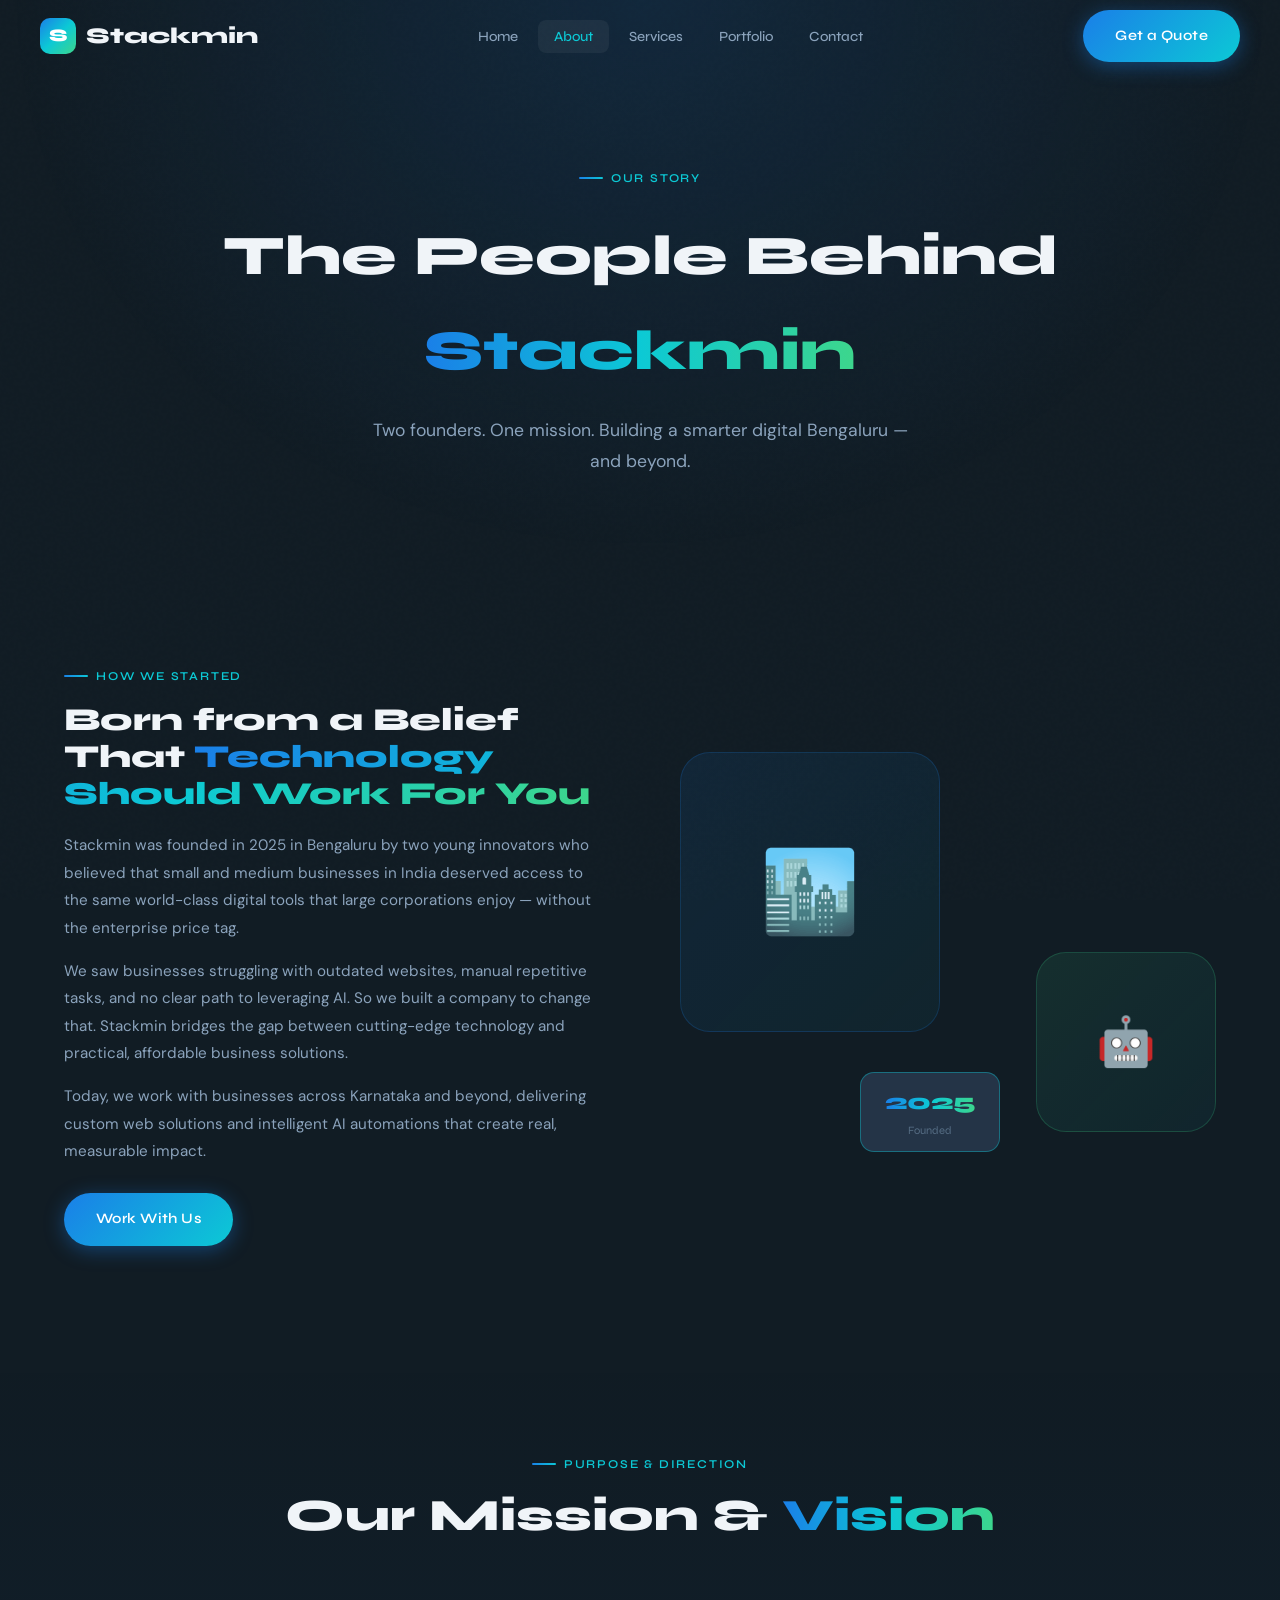
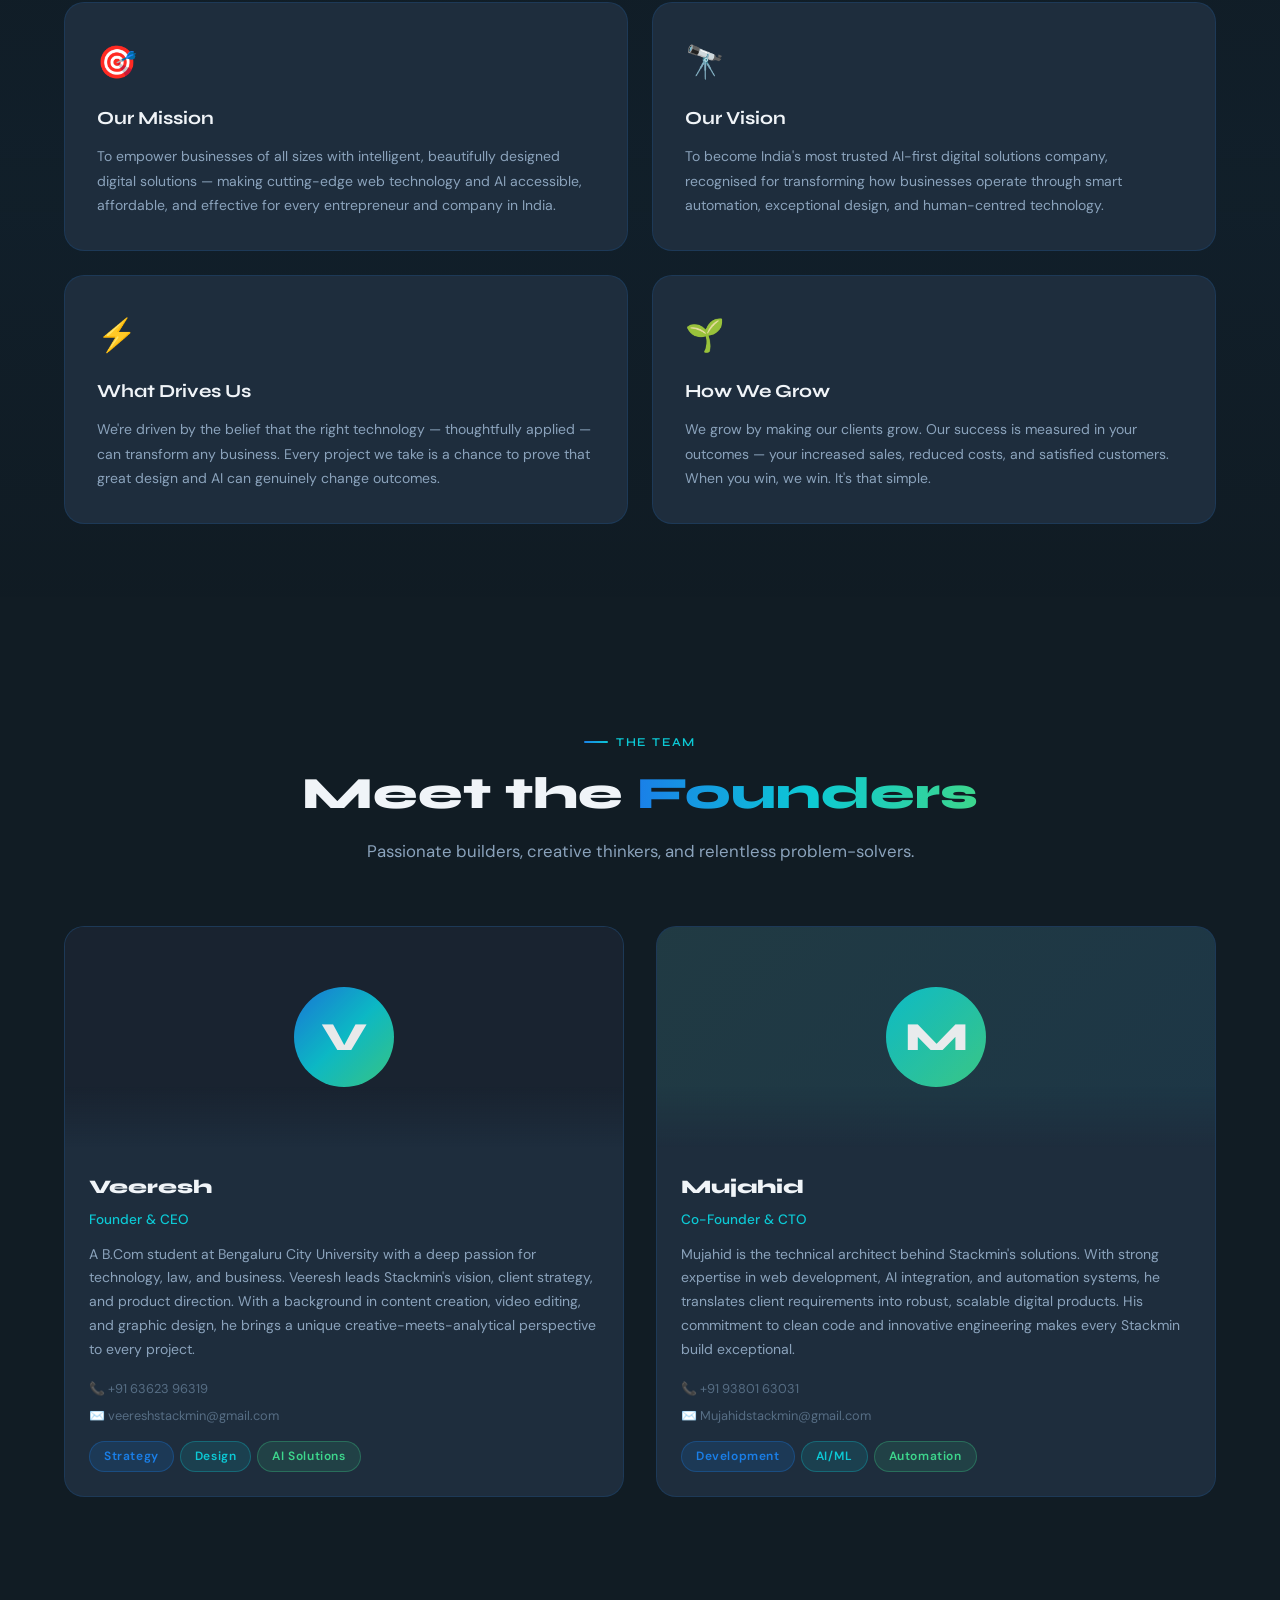
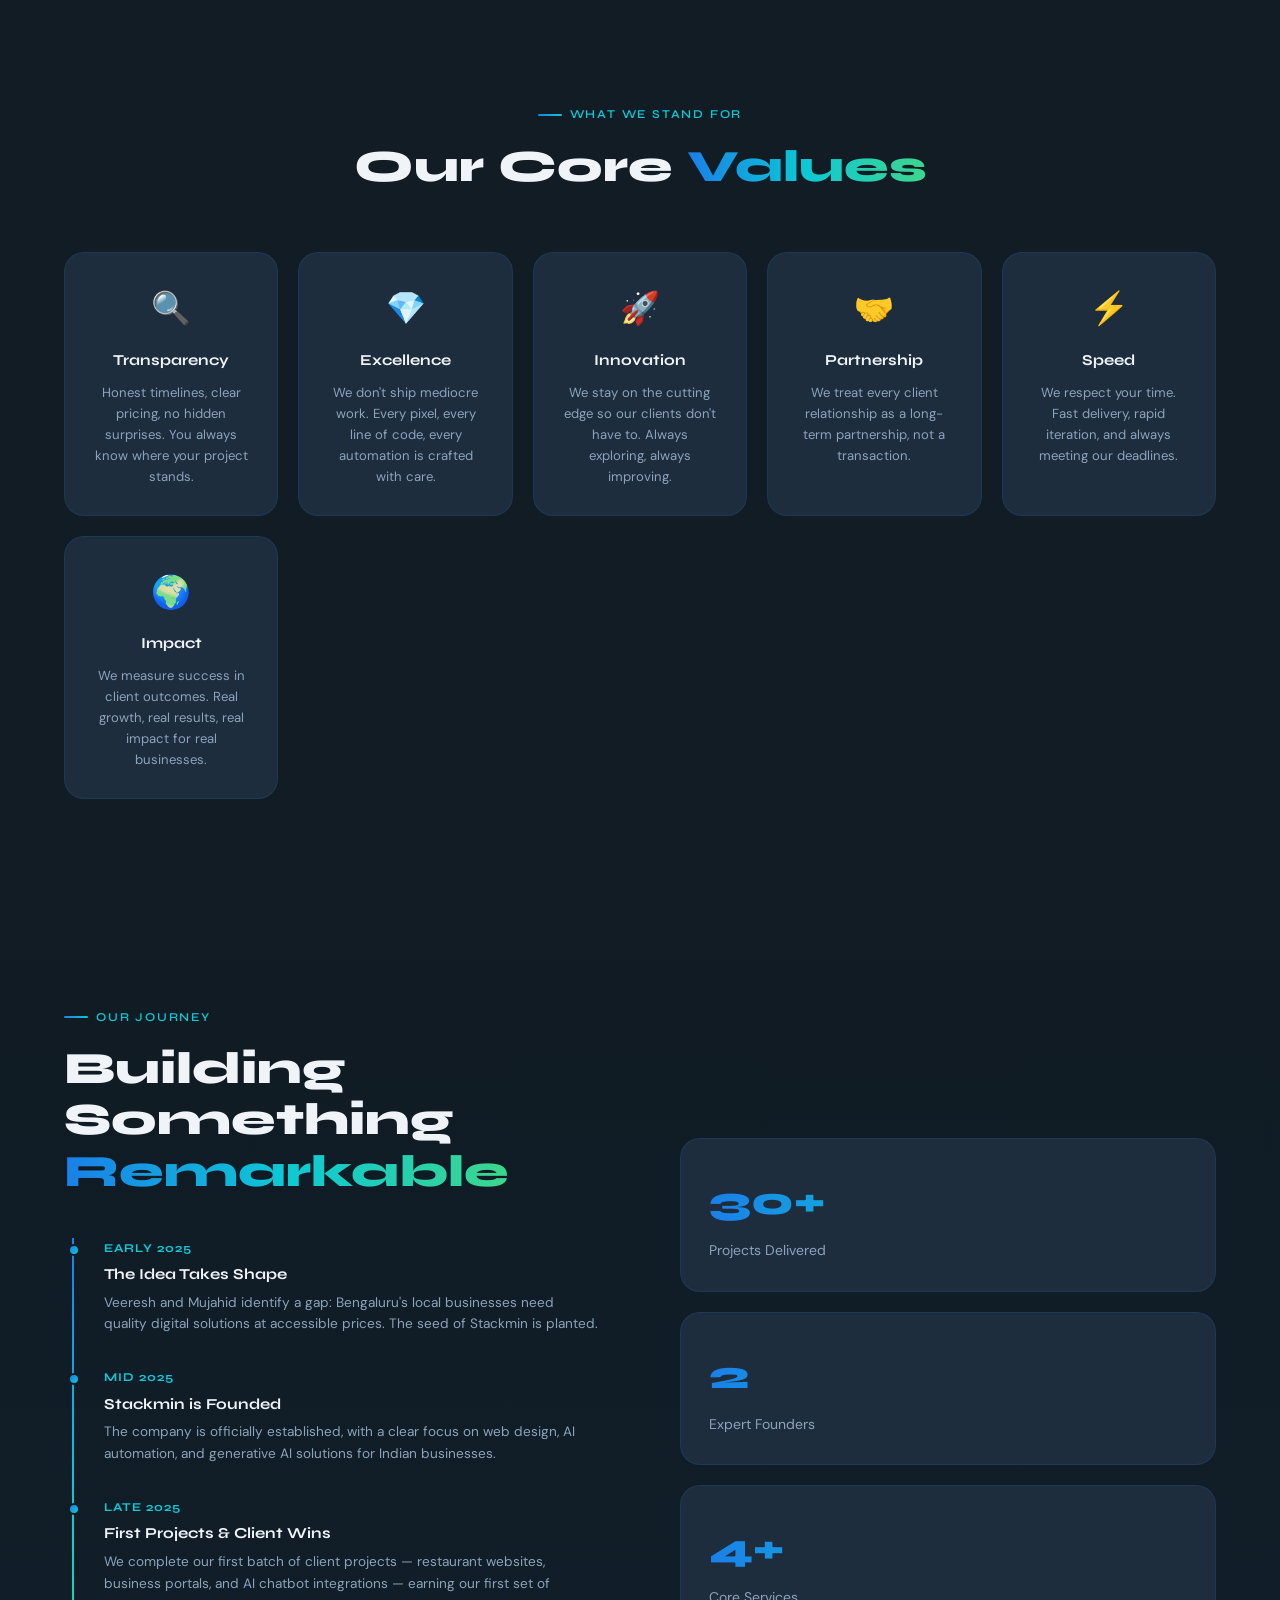
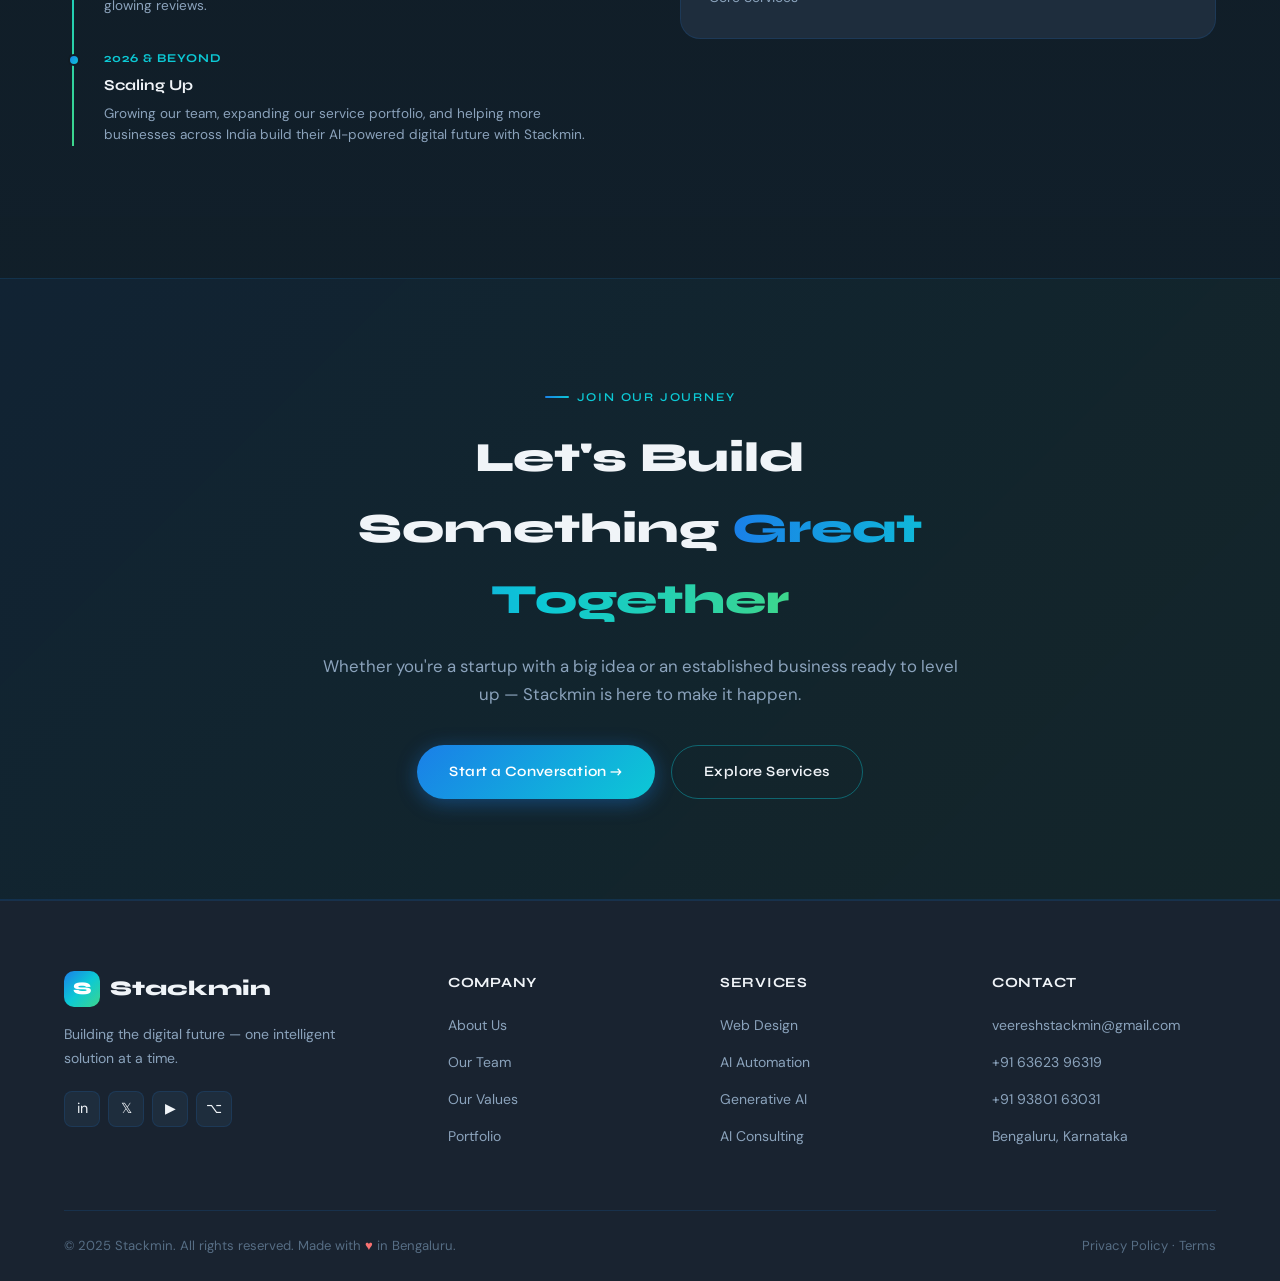
==== about.html @ 7de94d8a "Add files via upload" ====
<!DOCTYPE html>
<html lang="en">
<head>
  <meta charset="UTF-8" />
  <meta name="viewport" content="width=device-width, initial-scale=1.0" />
  <title>About Us — Stackmin | Our Story & Team</title>
  <meta name="description" content="Meet the team behind Stackmin — a Bengaluru-based web design and AI solutions startup founded by Veeresh and Mujahid." />
  <link rel="stylesheet" href="style.css" />
  <style>
    .timeline {
      position: relative;
      padding-left: 40px;
      margin-top: 40px;
    }
    .timeline::before {
      content: '';
      position: absolute;
      left: 8px; top: 0; bottom: 0;
      width: 2px;
      background: linear-gradient(var(--blue), var(--cyan), var(--green));
    }
    .timeline-item {
      position: relative;
      margin-bottom: 32px;
    }
    .timeline-item::before {
      content: '';
      position: absolute;
      left: -36px; top: 6px;
      width: 12px; height: 12px;
      border-radius: 50%;
      background: var(--grad-blue);
      border: 2px solid var(--bg-primary);
    }
    .timeline-item .t-date {
      font-family: var(--ff-display);
      font-size: 0.75rem;
      font-weight: 700;
      color: var(--cyan);
      letter-spacing: 0.08em;
      text-transform: uppercase;
      margin-bottom: 4px;
    }
    .timeline-item h4 {
      font-family: var(--ff-display);
      font-size: 0.95rem;
      font-weight: 700;
      color: var(--text-primary);
      margin-bottom: 4px;
    }
    .timeline-item p {
      font-size: 0.85rem;
      color: var(--text-secondary);
      line-height: 1.6;
    }

    .about-intro {
      display: grid;
      grid-template-columns: 1fr 1fr;
      gap: 80px;
      align-items: center;
    }
    .about-visual-wrap {
      position: relative;
      height: 400px;
    }
    .about-bg-card {
      position: absolute;
      background: var(--bg-card);
      border: 1px solid var(--border);
      border-radius: var(--radius-xl);
    }
    .avc1 { width: 260px; height: 280px; top: 0; left: 0; z-index: 1;
      background: linear-gradient(135deg, rgba(26,127,232,0.1), rgba(12,201,213,0.05));
      border-color: rgba(26,127,232,0.2);
      display: flex; align-items: center; justify-content: center; font-size: 5rem; }
    .avc2 { width: 180px; height: 180px; bottom: 20px; right: 0; z-index: 2;
      background: linear-gradient(135deg, rgba(61,214,140,0.1), rgba(12,201,213,0.05));
      border-color: rgba(61,214,140,0.2);
      display: flex; align-items: center; justify-content: center; font-size: 3rem; }
    .avc3 {
      position: absolute;
      bottom: 0; left: 180px;
      width: 140px; height: 80px; z-index: 3;
      background: var(--bg-elevated);
      border-color: var(--border-hover);
      display: flex; flex-direction: column; align-items: center; justify-content: center;
      border-radius: var(--radius-md);
      font-family: var(--ff-display);
    }
    .avc3 span:first-child { font-size: 1.4rem; font-weight: 800; background: var(--grad-text); -webkit-background-clip: text; -webkit-text-fill-color: transparent; background-clip: text; }
    .avc3 span:last-child { font-size: 0.7rem; color: var(--text-muted); }

    @media (max-width: 900px) {
      .about-intro { grid-template-columns: 1fr; }
      .about-visual-wrap { display: none; }
    }
  </style>
</head>
<body>

<!-- ── NAVBAR ── -->
<nav class="navbar" id="navbar">
  <div class="nav-inner">
    <a href="index.html" class="nav-logo">
      <div class="logo-icon">S</div>
      Stackmin
    </a>
    <ul class="nav-links">
      <li><a href="index.html">Home</a></li>
      <li><a href="about.html" class="active">About</a></li>
      <li><a href="services.html">Services</a></li>
      <li><a href="portfolio.html">Portfolio</a></li>
      <li><a href="contact.html">Contact</a></li>
    </ul>
    <div class="nav-cta">
      <a href="contact.html" class="btn btn-primary">Get a Quote</a>
      <button class="hamburger" id="hamburger" aria-label="Menu">
        <span></span><span></span><span></span>
      </button>
    </div>
  </div>
</nav>
<div class="mobile-menu" id="mobileMenu">
  <a href="index.html">Home</a>
  <a href="about.html">About</a>
  <a href="services.html">Services</a>
  <a href="portfolio.html">Portfolio</a>
  <a href="contact.html">Contact</a>
  <a href="contact.html" class="btn btn-primary" style="margin-top:16px;justify-content:center;">Get a Quote</a>
</div>

<!-- ── PAGE HERO ── -->
<div class="page-hero">
  <div class="page-hero-bg"></div>
  <div class="container">
    <span class="section-label" style="justify-content:center;margin-bottom:20px;">Our Story</span>
    <h1 class="fade-in">The People Behind <span class="grad-text">Stackmin</span></h1>
    <p class="fade-in-delay-1">Two founders. One mission. Building a smarter digital Bengaluru — and beyond.</p>
  </div>
</div>

<!-- ── COMPANY STORY ── -->
<section class="section">
  <div class="container">
    <div class="about-intro">
      <div class="story-text reveal">
        <span class="section-label">How We Started</span>
        <h2 class="section-title">Born from a Belief That <span class="grad-text">Technology Should Work For You</span></h2>
        <p>Stackmin was founded in 2025 in Bengaluru by two young innovators who believed that small and medium businesses in India deserved access to the same world-class digital tools that large corporations enjoy — without the enterprise price tag.</p>
        <p>We saw businesses struggling with outdated websites, manual repetitive tasks, and no clear path to leveraging AI. So we built a company to change that. Stackmin bridges the gap between cutting-edge technology and practical, affordable business solutions.</p>
        <p>Today, we work with businesses across Karnataka and beyond, delivering custom web solutions and intelligent AI automations that create real, measurable impact.</p>
        <div style="margin-top:28px;">
          <a href="contact.html" class="btn btn-primary">Work With Us</a>
        </div>
      </div>
      <div class="about-visual-wrap">
        <div class="about-bg-card avc1">🏙️</div>
        <div class="about-bg-card avc2">🤖</div>
        <div class="about-bg-card avc3">
          <span>2025</span>
          <span>Founded</span>
        </div>
      </div>
    </div>
  </div>
</section>

<!-- ── MISSION & VISION ── -->
<section class="section" style="background:linear-gradient(180deg,transparent,rgba(26,127,232,0.03) 50%,transparent)">
  <div class="container">
    <div class="reveal" style="text-align:center;margin-bottom:0;">
      <span class="section-label" style="justify-content:center;">Purpose & Direction</span>
      <h2 class="section-title" style="text-align:center;">Our Mission & <span class="grad-text">Vision</span></h2>
    </div>
    <div class="mission-grid">
      <div class="mission-card reveal">
        <div class="mission-icon">🎯</div>
        <h3>Our Mission</h3>
        <p>To empower businesses of all sizes with intelligent, beautifully designed digital solutions — making cutting-edge web technology and AI accessible, affordable, and effective for every entrepreneur and company in India.</p>
      </div>
      <div class="mission-card reveal">
        <div class="mission-icon">🔭</div>
        <h3>Our Vision</h3>
        <p>To become India's most trusted AI-first digital solutions company, recognised for transforming how businesses operate through smart automation, exceptional design, and human-centred technology.</p>
      </div>
      <div class="mission-card reveal">
        <div class="mission-icon">⚡</div>
        <h3>What Drives Us</h3>
        <p>We're driven by the belief that the right technology — thoughtfully applied — can transform any business. Every project we take is a chance to prove that great design and AI can genuinely change outcomes.</p>
      </div>
      <div class="mission-card reveal">
        <div class="mission-icon">🌱</div>
        <h3>How We Grow</h3>
        <p>We grow by making our clients grow. Our success is measured in your outcomes — your increased sales, reduced costs, and satisfied customers. When you win, we win. It's that simple.</p>
      </div>
    </div>
  </div>
</section>

<!-- ── TEAM ── -->
<section class="section" id="team">
  <div class="container">
    <div class="reveal" style="text-align:center;">
      <span class="section-label" style="justify-content:center;">The Team</span>
      <h2 class="section-title" style="text-align:center;">Meet the <span class="grad-text">Founders</span></h2>
      <p class="section-desc" style="margin:0 auto;text-align:center;">Passionate builders, creative thinkers, and relentless problem-solvers.</p>
    </div>
    <div class="team-grid">
      <!-- Veeresh -->
      <div class="team-card reveal">
        <div class="team-photo">
          <div class="team-photo-placeholder">V</div>
        </div>
        <div class="team-info">
          <div class="team-name">Veeresh</div>
          <div class="team-role">Founder & CEO</div>
          <div class="team-bio">
            A B.Com student at Bengaluru City University with a deep passion for technology, law, and business. Veeresh leads Stackmin's vision, client strategy, and product direction. With a background in content creation, video editing, and graphic design, he brings a unique creative-meets-analytical perspective to every project.
          </div>
          <div class="team-contact">
            <a href="tel:6362396319">📞 +91 63623 96319</a>
            <a href="mailto:veereshstackmin@gmail.com">✉️ veereshstackmin@gmail.com</a>
          </div>
          <div style="margin-top:14px;display:flex;gap:6px;flex-wrap:wrap;">
            <span class="badge badge-blue">Strategy</span>
            <span class="badge badge-cyan">Design</span>
            <span class="badge badge-green">AI Solutions</span>
          </div>
        </div>
      </div>

      <!-- Mujahid -->
      <div class="team-card reveal">
        <div class="team-photo" style="background:linear-gradient(135deg,rgba(61,214,140,0.08),rgba(12,201,213,0.06))">
          <div class="team-photo-placeholder" style="background:var(--grad-green)">M</div>
        </div>
        <div class="team-info">
          <div class="team-name">Mujahid</div>
          <div class="team-role">Co-Founder & CTO</div>
          <div class="team-bio">
            Mujahid is the technical architect behind Stackmin's solutions. With strong expertise in web development, AI integration, and automation systems, he translates client requirements into robust, scalable digital products. His commitment to clean code and innovative engineering makes every Stackmin build exceptional.
          </div>
          <div class="team-contact">
            <a href="tel:9380163031">📞 +91 93801 63031</a>
            <a href="mailto:Mujahidstackmin@gmail.com">✉️ Mujahidstackmin@gmail.com</a>
          </div>
          <div style="margin-top:14px;display:flex;gap:6px;flex-wrap:wrap;">
            <span class="badge badge-blue">Development</span>
            <span class="badge badge-cyan">AI/ML</span>
            <span class="badge badge-green">Automation</span>
          </div>
        </div>
      </div>
    </div>
  </div>
</section>

<!-- ── VALUES ── -->
<section class="section" id="values">
  <div class="container">
    <div class="reveal" style="text-align:center;">
      <span class="section-label" style="justify-content:center;">What We Stand For</span>
      <h2 class="section-title" style="text-align:center;">Our Core <span class="grad-text">Values</span></h2>
    </div>
    <div class="values-grid">
      <div class="value-card reveal">
        <div class="value-icon">🔍</div>
        <h4>Transparency</h4>
        <p>Honest timelines, clear pricing, no hidden surprises. You always know where your project stands.</p>
      </div>
      <div class="value-card reveal">
        <div class="value-icon">💎</div>
        <h4>Excellence</h4>
        <p>We don't ship mediocre work. Every pixel, every line of code, every automation is crafted with care.</p>
      </div>
      <div class="value-card reveal">
        <div class="value-icon">🚀</div>
        <h4>Innovation</h4>
        <p>We stay on the cutting edge so our clients don't have to. Always exploring, always improving.</p>
      </div>
      <div class="value-card reveal">
        <div class="value-icon">🤝</div>
        <h4>Partnership</h4>
        <p>We treat every client relationship as a long-term partnership, not a transaction.</p>
      </div>
      <div class="value-card reveal">
        <div class="value-icon">⚡</div>
        <h4>Speed</h4>
        <p>We respect your time. Fast delivery, rapid iteration, and always meeting our deadlines.</p>
      </div>
      <div class="value-card reveal">
        <div class="value-icon">🌍</div>
        <h4>Impact</h4>
        <p>We measure success in client outcomes. Real growth, real results, real impact for real businesses.</p>
      </div>
    </div>
  </div>
</section>

<!-- ── JOURNEY TIMELINE ── -->
<section class="section" style="background:linear-gradient(180deg,transparent,rgba(26,127,232,0.03))">
  <div class="container">
    <div class="story-grid">
      <div class="reveal">
        <span class="section-label">Our Journey</span>
        <h2 class="section-title">Building Something <span class="grad-text">Remarkable</span></h2>
        <div class="timeline">
          <div class="timeline-item">
            <div class="t-date">Early 2025</div>
            <h4>The Idea Takes Shape</h4>
            <p>Veeresh and Mujahid identify a gap: Bengaluru's local businesses need quality digital solutions at accessible prices. The seed of Stackmin is planted.</p>
          </div>
          <div class="timeline-item">
            <div class="t-date">Mid 2025</div>
            <h4>Stackmin is Founded</h4>
            <p>The company is officially established, with a clear focus on web design, AI automation, and generative AI solutions for Indian businesses.</p>
          </div>
          <div class="timeline-item">
            <div class="t-date">Late 2025</div>
            <h4>First Projects & Client Wins</h4>
            <p>We complete our first batch of client projects — restaurant websites, business portals, and AI chatbot integrations — earning our first set of glowing reviews.</p>
          </div>
          <div class="timeline-item">
            <div class="t-date">2026 & Beyond</div>
            <h4>Scaling Up</h4>
            <p>Growing our team, expanding our service portfolio, and helping more businesses across India build their AI-powered digital future with Stackmin.</p>
          </div>
        </div>
      </div>
      <div style="display:flex;flex-direction:column;gap:20px;justify-content:center;" class="reveal">
        <div style="background:var(--bg-card);border:1px solid var(--border);border-radius:var(--radius-lg);padding:28px;">
          <div style="font-family:var(--ff-display);font-size:2.5rem;font-weight:800;background:var(--grad-text);-webkit-background-clip:text;-webkit-text-fill-color:transparent;background-clip:text;">30+</div>
          <div style="font-size:0.875rem;color:var(--text-secondary);margin-top:4px;">Projects Delivered</div>
        </div>
        <div style="background:var(--bg-card);border:1px solid var(--border);border-radius:var(--radius-lg);padding:28px;">
          <div style="font-family:var(--ff-display);font-size:2.5rem;font-weight:800;background:var(--grad-text);-webkit-background-clip:text;-webkit-text-fill-color:transparent;background-clip:text;">2</div>
          <div style="font-size:0.875rem;color:var(--text-secondary);margin-top:4px;">Expert Founders</div>
        </div>
        <div style="background:var(--bg-card);border:1px solid var(--border);border-radius:var(--radius-lg);padding:28px;">
          <div style="font-family:var(--ff-display);font-size:2.5rem;font-weight:800;background:var(--grad-text);-webkit-background-clip:text;-webkit-text-fill-color:transparent;background-clip:text;">4+</div>
          <div style="font-size:0.875rem;color:var(--text-secondary);margin-top:4px;">Core Services</div>
        </div>
      </div>
    </div>
  </div>
</section>

<!-- ── CTA ── -->
<section class="section cta-section">
  <div class="container">
    <div class="cta-inner reveal">
      <span class="section-label" style="justify-content:center;">Join Our Journey</span>
      <h2 class="cta-title">Let's Build Something <span class="grad-text">Great Together</span></h2>
      <p class="cta-desc">Whether you're a startup with a big idea or an established business ready to level up — Stackmin is here to make it happen.</p>
      <div class="cta-actions">
        <a href="contact.html" class="btn btn-primary">Start a Conversation →</a>
        <a href="services.html" class="btn btn-outline">Explore Services</a>
      </div>
    </div>
  </div>
</section>

<!-- ── FOOTER ── -->
<footer>
  <div class="container">
    <div class="footer-grid">
      <div class="footer-brand">
        <div class="logo-row">
          <div class="logo-icon">S</div>
          <span class="brand-name">Stackmin</span>
        </div>
        <p class="footer-tagline">Building the digital future — one intelligent solution at a time.</p>
        <div class="social-links">
          <a href="#" class="social-link">in</a>
          <a href="#" class="social-link">𝕏</a>
          <a href="#" class="social-link">▶</a>
          <a href="#" class="social-link">⌥</a>
        </div>
      </div>
      <div class="footer-col">
        <h4>Company</h4>
        <ul>
          <li><a href="about.html">About Us</a></li>
          <li><a href="about.html#team">Our Team</a></li>
          <li><a href="about.html#values">Our Values</a></li>
          <li><a href="portfolio.html">Portfolio</a></li>
        </ul>
      </div>
      <div class="footer-col">
        <h4>Services</h4>
        <ul>
          <li><a href="services.html#web">Web Design</a></li>
          <li><a href="services.html#automation">AI Automation</a></li>
          <li><a href="services.html#genai">Generative AI</a></li>
          <li><a href="services.html#consulting">AI Consulting</a></li>
        </ul>
      </div>
      <div class="footer-col">
        <h4>Contact</h4>
        <ul>
          <li><a href="mailto:veereshstackmin@gmail.com">veereshstackmin@gmail.com</a></li>
          <li><a href="tel:6362396319">+91 63623 96319</a></li>
          <li><a href="tel:9380163031">+91 93801 63031</a></li>
          <li><a href="#">Bengaluru, Karnataka</a></li>
        </ul>
      </div>
    </div>
    <div class="footer-bottom">
      <p>© 2025 Stackmin. All rights reserved. Made with <span>♥</span> in Bengaluru.</p>
      <p><a href="#" style="color:var(--text-muted)">Privacy Policy</a> · <a href="#" style="color:var(--text-muted)">Terms</a></p>
    </div>
  </div>
</footer>

<script src="main.js"></script>
</body>
</html>
---- style.css ----
/* =============================================
   STACKMIN — Brand Stylesheet
   Colors extracted from logo:
   Dark BG: #1a2530  |  Blue: #1a7fe8
   Cyan: #0cc9d5     |  Green: #3dd68c
   ============================================= */

@import url('https://fonts.googleapis.com/css2?family=Syne:wght@400;500;600;700;800&family=DM+Sans:ital,opsz,wght@0,9..40,300;0,9..40,400;0,9..40,500;0,9..40,600;1,9..40,300&display=swap');

/* ── CSS Variables ── */
:root {
  --bg-primary:   #111c24;
  --bg-secondary: #192330;
  --bg-card:      #1e2d3d;
  --bg-elevated:  #243447;

  --blue:         #1a7fe8;
  --cyan:         #0cc9d5;
  --green:        #3dd68c;
  --blue-dark:    #0f5ab8;

  --grad-main:    linear-gradient(135deg, #1a7fe8 0%, #0cc9d5 50%, #3dd68c 100%);
  --grad-blue:    linear-gradient(135deg, #1a7fe8, #0cc9d5);
  --grad-green:   linear-gradient(135deg, #0cc9d5, #3dd68c);
  --grad-text:    linear-gradient(90deg, #1a7fe8, #0cc9d5, #3dd68c);

  --text-primary:   #f0f4f8;
  --text-secondary: #8ba3bc;
  --text-muted:     #566d84;
  --border:         rgba(26,127,232,0.15);
  --border-hover:   rgba(12,201,213,0.4);

  --ff-display: 'Syne', sans-serif;
  --ff-body:    'DM Sans', sans-serif;

  --radius-sm: 8px;
  --radius-md: 14px;
  --radius-lg: 20px;
  --radius-xl: 30px;

  --shadow-card: 0 8px 32px rgba(0,0,0,0.4);
  --shadow-glow: 0 0 40px rgba(26,127,232,0.2);
  --transition: 0.3s cubic-bezier(0.4,0,0.2,1);
}

/* ── Reset & Base ── */
*, *::before, *::after { box-sizing: border-box; margin: 0; padding: 0; }

html { scroll-behavior: smooth; font-size: 16px; }

body {
  font-family: var(--ff-body);
  background-color: var(--bg-primary);
  color: var(--text-primary);
  line-height: 1.7;
  overflow-x: hidden;
}

img { max-width: 100%; display: block; }
a  { text-decoration: none; color: inherit; }
ul { list-style: none; }
button { cursor: pointer; font-family: var(--ff-body); border: none; }

/* ── Utility Classes ── */
.container { max-width: 1200px; margin: 0 auto; padding: 0 24px; }
.container-sm { max-width: 800px; margin: 0 auto; padding: 0 24px; }

.grad-text {
  background: var(--grad-text);
  -webkit-background-clip: text;
  -webkit-text-fill-color: transparent;
  background-clip: text;
}

.section-label {
  display: inline-flex;
  align-items: center;
  gap: 8px;
  font-family: var(--ff-display);
  font-size: 0.75rem;
  font-weight: 600;
  letter-spacing: 0.15em;
  text-transform: uppercase;
  color: var(--cyan);
  margin-bottom: 16px;
}
.section-label::before {
  content: '';
  width: 24px; height: 2px;
  background: var(--grad-blue);
  border-radius: 2px;
}

.section-title {
  font-family: var(--ff-display);
  font-size: clamp(2rem, 4vw, 2.8rem);
  font-weight: 800;
  line-height: 1.15;
  color: var(--text-primary);
  margin-bottom: 16px;
}

.section-desc {
  font-size: 1.05rem;
  color: var(--text-secondary);
  max-width: 560px;
  line-height: 1.8;
}

.btn {
  display: inline-flex;
  align-items: center;
  gap: 8px;
  padding: 14px 32px;
  font-family: var(--ff-display);
  font-size: 0.9rem;
  font-weight: 600;
  letter-spacing: 0.03em;
  border-radius: 50px;
  transition: var(--transition);
  white-space: nowrap;
}

.btn-primary {
  background: var(--grad-blue);
  color: #fff;
  box-shadow: 0 4px 20px rgba(26,127,232,0.4);
}
.btn-primary:hover {
  transform: translateY(-2px);
  box-shadow: 0 8px 30px rgba(26,127,232,0.6);
}

.btn-outline {
  background: transparent;
  color: var(--text-primary);
  border: 1.5px solid var(--border-hover);
}
.btn-outline:hover {
  border-color: var(--cyan);
  color: var(--cyan);
  background: rgba(12,201,213,0.05);
  transform: translateY(-2px);
}

.btn-ghost {
  background: rgba(255,255,255,0.05);
  color: var(--text-primary);
  border: 1px solid var(--border);
}
.btn-ghost:hover {
  background: rgba(255,255,255,0.08);
  border-color: var(--border-hover);
}

.badge {
  display: inline-flex;
  align-items: center;
  padding: 4px 14px;
  border-radius: 50px;
  font-size: 0.75rem;
  font-weight: 600;
  letter-spacing: 0.05em;
}
.badge-blue { background: rgba(26,127,232,0.15); color: var(--blue); border: 1px solid rgba(26,127,232,0.3); }
.badge-cyan { background: rgba(12,201,213,0.12); color: var(--cyan); border: 1px solid rgba(12,201,213,0.3); }
.badge-green { background: rgba(61,214,140,0.12); color: var(--green); border: 1px solid rgba(61,214,140,0.3); }

/* ── Noise texture overlay ── */
body::before {
  content: '';
  position: fixed; inset: 0;
  background-image: url("data:image/svg+xml,%3Csvg viewBox='0 0 256 256' xmlns='http://www.w3.org/2000/svg'%3E%3Cfilter id='n'%3E%3CfeTurbulence type='fractalNoise' baseFrequency='0.9' numOctaves='4' stitchTiles='stitch'/%3E%3C/filter%3E%3Crect width='100%25' height='100%25' filter='url(%23n)' opacity='0.03'/%3E%3C/svg%3E");
  pointer-events: none;
  z-index: 0;
  opacity: 0.4;
}

/* ── NAVBAR ── */
.navbar {
  position: fixed; top: 0; left: 0; right: 0;
  z-index: 1000;
  padding: 0 24px;
  transition: var(--transition);
}
.navbar.scrolled {
  background: rgba(17,28,36,0.92);
  backdrop-filter: blur(20px);
  border-bottom: 1px solid var(--border);
  box-shadow: 0 4px 24px rgba(0,0,0,0.3);
}

.nav-inner {
  max-width: 1200px;
  margin: 0 auto;
  display: flex;
  align-items: center;
  justify-content: space-between;
  height: 72px;
}

.nav-logo {
  display: flex;
  align-items: center;
  gap: 10px;
  font-family: var(--ff-display);
  font-size: 1.4rem;
  font-weight: 800;
  color: var(--text-primary);
}
.nav-logo .logo-icon {
  width: 36px; height: 36px;
  background: var(--grad-main);
  border-radius: 10px;
  display: flex;
  align-items: center;
  justify-content: center;
  font-size: 1.1rem;
  font-weight: 800;
  color: #fff;
}

.nav-links {
  display: flex;
  align-items: center;
  gap: 4px;
}
.nav-links a {
  font-family: var(--ff-display);
  font-size: 0.875rem;
  font-weight: 500;
  color: var(--text-secondary);
  padding: 8px 16px;
  border-radius: 8px;
  transition: var(--transition);
}
.nav-links a:hover, .nav-links a.active {
  color: var(--text-primary);
  background: rgba(255,255,255,0.05);
}
.nav-links a.active { color: var(--cyan); }

.nav-cta { display: flex; align-items: center; gap: 12px; }

.hamburger {
  display: none;
  flex-direction: column;
  gap: 5px;
  background: none;
  padding: 8px;
}
.hamburger span {
  display: block; width: 24px; height: 2px;
  background: var(--text-primary);
  border-radius: 2px;
  transition: var(--transition);
}

/* Mobile menu */
.mobile-menu {
  display: none;
  position: fixed;
  top: 72px; left: 0; right: 0; bottom: 0;
  background: rgba(17,28,36,0.97);
  backdrop-filter: blur(20px);
  z-index: 999;
  padding: 32px 24px;
  flex-direction: column;
  gap: 8px;
}
.mobile-menu.open { display: flex; }
.mobile-menu a {
  font-family: var(--ff-display);
  font-size: 1.1rem;
  font-weight: 600;
  color: var(--text-secondary);
  padding: 14px 16px;
  border-radius: 10px;
  border: 1px solid transparent;
  transition: var(--transition);
}
.mobile-menu a:hover { color: var(--cyan); border-color: var(--border); }

/* ── HERO ── */
.hero {
  min-height: 100vh;
  display: flex;
  align-items: center;
  position: relative;
  overflow: hidden;
  padding: 120px 0 80px;
}

.hero-bg {
  position: absolute; inset: 0; z-index: 0;
}
.hero-bg .orb {
  position: absolute;
  border-radius: 50%;
  filter: blur(80px);
  opacity: 0.12;
}
.hero-bg .orb-1 {
  width: 600px; height: 600px;
  background: var(--blue);
  top: -100px; right: -100px;
}
.hero-bg .orb-2 {
  width: 400px; height: 400px;
  background: var(--green);
  bottom: -50px; left: -50px;
}
.hero-bg .orb-3 {
  width: 300px; height: 300px;
  background: var(--cyan);
  top: 50%; left: 40%;
  transform: translate(-50%, -50%);
}

.hero-grid {
  position: absolute; inset: 0;
  background-image:
    linear-gradient(rgba(26,127,232,0.04) 1px, transparent 1px),
    linear-gradient(90deg, rgba(26,127,232,0.04) 1px, transparent 1px);
  background-size: 64px 64px;
}

.hero-content {
  position: relative; z-index: 1;
  display: grid;
  grid-template-columns: 1fr 1fr;
  gap: 80px;
  align-items: center;
}

.hero-eyebrow {
  display: inline-flex;
  align-items: center;
  gap: 8px;
  background: rgba(26,127,232,0.1);
  border: 1px solid rgba(26,127,232,0.25);
  border-radius: 50px;
  padding: 6px 16px;
  font-size: 0.8rem;
  font-weight: 600;
  font-family: var(--ff-display);
  letter-spacing: 0.08em;
  color: var(--cyan);
  margin-bottom: 24px;
  text-transform: uppercase;
}
.hero-eyebrow .dot {
  width: 6px; height: 6px;
  background: var(--green);
  border-radius: 50%;
  animation: pulse 2s infinite;
}

.hero-title {
  font-family: var(--ff-display);
  font-size: clamp(2.4rem, 5vw, 4rem);
  font-weight: 800;
  line-height: 1.1;
  color: var(--text-primary);
  margin-bottom: 24px;
}

.hero-desc {
  font-size: 1.1rem;
  color: var(--text-secondary);
  line-height: 1.8;
  margin-bottom: 40px;
  max-width: 500px;
}

.hero-actions {
  display: flex;
  gap: 16px;
  flex-wrap: wrap;
  margin-bottom: 48px;
}

.hero-stats {
  display: flex;
  gap: 32px;
}
.stat {
  display: flex;
  flex-direction: column;
}
.stat-num {
  font-family: var(--ff-display);
  font-size: 1.8rem;
  font-weight: 800;
  background: var(--grad-text);
  -webkit-background-clip: text;
  -webkit-text-fill-color: transparent;
  background-clip: text;
}
.stat-label {
  font-size: 0.8rem;
  color: var(--text-muted);
  letter-spacing: 0.05em;
}

/* Hero visual */
.hero-visual {
  position: relative;
}
.hero-card-stack {
  position: relative;
  height: 420px;
}
.h-card {
  position: absolute;
  background: var(--bg-card);
  border: 1px solid var(--border);
  border-radius: var(--radius-lg);
  padding: 24px;
  box-shadow: var(--shadow-card);
  transition: var(--transition);
}
.h-card:hover { transform: translateY(-4px); box-shadow: var(--shadow-glow); }

.h-card-main {
  width: 320px;
  top: 0; left: 0;
  z-index: 3;
  background: linear-gradient(135deg, #1e2d3d, #192330);
  border-color: rgba(26,127,232,0.3);
}
.h-card-2 {
  width: 260px;
  top: 40px; right: 0;
  z-index: 2;
  animation: float1 6s ease-in-out infinite;
}
.h-card-3 {
  width: 220px;
  bottom: 0; left: 40px;
  z-index: 2;
  animation: float2 7s ease-in-out infinite;
}

.card-icon-wrap {
  width: 44px; height: 44px;
  border-radius: 12px;
  display: flex;
  align-items: center;
  justify-content: center;
  font-size: 1.3rem;
  margin-bottom: 12px;
}
.icon-blue { background: rgba(26,127,232,0.15); }
.icon-cyan { background: rgba(12,201,213,0.15); }
.icon-green { background: rgba(61,214,140,0.15); }

.card-title {
  font-family: var(--ff-display);
  font-size: 0.875rem;
  font-weight: 700;
  color: var(--text-primary);
  margin-bottom: 6px;
}
.card-desc {
  font-size: 0.8rem;
  color: var(--text-muted);
  line-height: 1.6;
}

.card-progress {
  margin-top: 16px;
}
.progress-label {
  display: flex;
  justify-content: space-between;
  font-size: 0.75rem;
  color: var(--text-muted);
  margin-bottom: 6px;
}
.progress-bar {
  height: 4px;
  background: rgba(255,255,255,0.06);
  border-radius: 4px;
  overflow: hidden;
  margin-bottom: 8px;
}
.progress-fill {
  height: 100%;
  border-radius: 4px;
  background: var(--grad-blue);
  transition: width 1.5s ease;
}

/* ── SECTIONS ── */
.section { padding: 100px 0; position: relative; }
.section-sm { padding: 60px 0; }

/* ── SERVICES CARDS ── */
.services-grid {
  display: grid;
  grid-template-columns: repeat(auto-fit, minmax(280px, 1fr));
  gap: 24px;
  margin-top: 60px;
}

.service-card {
  background: var(--bg-card);
  border: 1px solid var(--border);
  border-radius: var(--radius-lg);
  padding: 32px;
  transition: var(--transition);
  position: relative;
  overflow: hidden;
}
.service-card::before {
  content: '';
  position: absolute;
  top: 0; left: 0; right: 0;
  height: 2px;
  background: var(--grad-main);
  transform: scaleX(0);
  transform-origin: left;
  transition: transform 0.4s ease;
}
.service-card:hover::before { transform: scaleX(1); }
.service-card:hover {
  border-color: var(--border-hover);
  transform: translateY(-6px);
  box-shadow: var(--shadow-glow);
  background: var(--bg-elevated);
}

.service-icon {
  width: 56px; height: 56px;
  border-radius: 14px;
  display: flex;
  align-items: center;
  justify-content: center;
  font-size: 1.5rem;
  margin-bottom: 20px;
}

.service-card h3 {
  font-family: var(--ff-display);
  font-size: 1.15rem;
  font-weight: 700;
  color: var(--text-primary);
  margin-bottom: 12px;
}
.service-card p {
  font-size: 0.9rem;
  color: var(--text-secondary);
  line-height: 1.7;
  margin-bottom: 20px;
}

.service-tags {
  display: flex;
  flex-wrap: wrap;
  gap: 6px;
}
.tag {
  font-size: 0.72rem;
  font-weight: 500;
  padding: 4px 10px;
  border-radius: 50px;
  background: rgba(255,255,255,0.04);
  color: var(--text-muted);
  border: 1px solid var(--border);
}

/* ── WHY CHOOSE US ── */
.why-grid {
  display: grid;
  grid-template-columns: 1fr 1fr;
  gap: 60px;
  align-items: center;
  margin-top: 60px;
}

.why-list {
  display: flex;
  flex-direction: column;
  gap: 20px;
}

.why-item {
  display: flex;
  gap: 16px;
  padding: 20px;
  background: var(--bg-card);
  border: 1px solid var(--border);
  border-radius: var(--radius-md);
  transition: var(--transition);
}
.why-item:hover {
  border-color: var(--border-hover);
  background: var(--bg-elevated);
}

.why-item .wi-icon {
  flex-shrink: 0;
  width: 40px; height: 40px;
  border-radius: 10px;
  background: rgba(12,201,213,0.1);
  display: flex;
  align-items: center;
  justify-content: center;
  font-size: 1rem;
}

.why-item h4 {
  font-family: var(--ff-display);
  font-size: 0.95rem;
  font-weight: 700;
  color: var(--text-primary);
  margin-bottom: 4px;
}
.why-item p {
  font-size: 0.85rem;
  color: var(--text-secondary);
  line-height: 1.6;
}

.why-visual {
  position: relative;
  height: 400px;
  display: flex;
  align-items: center;
  justify-content: center;
}

.why-orb {
  width: 300px; height: 300px;
  border-radius: 50%;
  background: var(--grad-main);
  opacity: 0.08;
  position: absolute;
  animation: pulse-slow 4s ease-in-out infinite;
}
.why-orb-2 {
  width: 200px; height: 200px;
  opacity: 0.12;
  animation-delay: -2s;
}

.why-center {
  position: relative;
  z-index: 1;
  background: var(--bg-card);
  border: 1px solid rgba(26,127,232,0.3);
  border-radius: var(--radius-xl);
  padding: 32px;
  width: 260px;
  text-align: center;
  box-shadow: var(--shadow-glow);
}
.why-center h3 {
  font-family: var(--ff-display);
  font-size: 2.5rem;
  font-weight: 800;
  background: var(--grad-text);
  -webkit-background-clip: text;
  -webkit-text-fill-color: transparent;
  background-clip: text;
}
.why-center p {
  font-size: 0.85rem;
  color: var(--text-secondary);
  margin-top: 4px;
}

/* ── TEAM ── */
.team-grid {
  display: grid;
  grid-template-columns: repeat(auto-fit, minmax(280px, 1fr));
  gap: 32px;
  margin-top: 60px;
}

.team-card {
  background: var(--bg-card);
  border: 1px solid var(--border);
  border-radius: var(--radius-lg);
  overflow: hidden;
  transition: var(--transition);
}
.team-card:hover {
  border-color: var(--border-hover);
  transform: translateY(-6px);
  box-shadow: var(--shadow-glow);
}

.team-photo {
  height: 220px;
  background: var(--bg-secondary);
  position: relative;
  overflow: hidden;
  display: flex;
  align-items: center;
  justify-content: center;
}
.team-photo-placeholder {
  width: 100px; height: 100px;
  border-radius: 50%;
  background: var(--grad-main);
  display: flex;
  align-items: center;
  justify-content: center;
  font-family: var(--ff-display);
  font-size: 2.5rem;
  font-weight: 800;
  color: #fff;
  opacity: 0.9;
}
.team-photo::after {
  content: '';
  position: absolute;
  bottom: 0; left: 0; right: 0;
  height: 60px;
  background: linear-gradient(transparent, var(--bg-card));
}

.team-info { padding: 24px; }
.team-name {
  font-family: var(--ff-display);
  font-size: 1.2rem;
  font-weight: 800;
  color: var(--text-primary);
}
.team-role {
  font-size: 0.85rem;
  color: var(--cyan);
  font-weight: 500;
  margin: 4px 0 12px;
}
.team-bio {
  font-size: 0.875rem;
  color: var(--text-secondary);
  line-height: 1.7;
  margin-bottom: 16px;
}
.team-contact {
  display: flex;
  flex-direction: column;
  gap: 6px;
}
.team-contact a {
  display: flex;
  align-items: center;
  gap: 8px;
  font-size: 0.8rem;
  color: var(--text-muted);
  transition: var(--transition);
}
.team-contact a:hover { color: var(--cyan); }

/* ── PORTFOLIO ── */
.portfolio-grid {
  display: grid;
  grid-template-columns: repeat(auto-fit, minmax(320px, 1fr));
  gap: 28px;
  margin-top: 60px;
}

.portfolio-card {
  background: var(--bg-card);
  border: 1px solid var(--border);
  border-radius: var(--radius-lg);
  overflow: hidden;
  transition: var(--transition);
}
.portfolio-card:hover {
  border-color: var(--border-hover);
  transform: translateY(-6px);
  box-shadow: var(--shadow-glow);
}

.portfolio-thumb {
  height: 200px;
  position: relative;
  overflow: hidden;
  display: flex;
  align-items: center;
  justify-content: center;
}
.portfolio-thumb .thumb-inner {
  position: absolute; inset: 0;
  display: flex;
  align-items: center;
  justify-content: center;
  font-size: 3rem;
}
.portfolio-thumb .thumb-overlay {
  position: absolute; inset: 0;
  background: var(--grad-main);
  opacity: 0.1;
}

.portfolio-body { padding: 24px; }
.portfolio-body h3 {
  font-family: var(--ff-display);
  font-size: 1.05rem;
  font-weight: 700;
  color: var(--text-primary);
  margin-bottom: 8px;
}
.portfolio-body p {
  font-size: 0.875rem;
  color: var(--text-secondary);
  line-height: 1.7;
  margin-bottom: 16px;
}

/* ── TESTIMONIALS ── */
.testimonials-grid {
  display: grid;
  grid-template-columns: repeat(auto-fit, minmax(300px, 1fr));
  gap: 24px;
  margin-top: 60px;
}

.testimonial-card {
  background: var(--bg-card);
  border: 1px solid var(--border);
  border-radius: var(--radius-lg);
  padding: 28px;
  transition: var(--transition);
  position: relative;
}
.testimonial-card:hover {
  border-color: var(--border-hover);
  box-shadow: var(--shadow-glow);
}

.testimonial-quote {
  font-size: 2.5rem;
  line-height: 1;
  color: var(--cyan);
  opacity: 0.4;
  margin-bottom: 12px;
}
.testimonial-text {
  font-size: 0.9rem;
  color: var(--text-secondary);
  line-height: 1.8;
  margin-bottom: 20px;
  font-style: italic;
}
.testimonial-author {
  display: flex;
  align-items: center;
  gap: 12px;
}
.author-avatar {
  width: 40px; height: 40px;
  border-radius: 50%;
  background: var(--grad-main);
  display: flex;
  align-items: center;
  justify-content: center;
  font-family: var(--ff-display);
  font-weight: 700;
  font-size: 0.85rem;
  color: #fff;
}
.author-name {
  font-family: var(--ff-display);
  font-weight: 700;
  font-size: 0.875rem;
  color: var(--text-primary);
}
.author-company {
  font-size: 0.78rem;
  color: var(--text-muted);
}
.stars { color: #fbbf24; font-size: 0.8rem; margin-bottom: 2px; }

/* ── VALUES ── */
.values-grid {
  display: grid;
  grid-template-columns: repeat(auto-fit, minmax(200px, 1fr));
  gap: 20px;
  margin-top: 60px;
}

.value-card {
  background: var(--bg-card);
  border: 1px solid var(--border);
  border-radius: var(--radius-lg);
  padding: 28px;
  text-align: center;
  transition: var(--transition);
}
.value-card:hover {
  border-color: var(--border-hover);
  transform: translateY(-4px);
}
.value-icon {
  font-size: 2rem;
  margin-bottom: 12px;
}
.value-card h4 {
  font-family: var(--ff-display);
  font-size: 0.95rem;
  font-weight: 700;
  color: var(--text-primary);
  margin-bottom: 8px;
}
.value-card p {
  font-size: 0.82rem;
  color: var(--text-secondary);
  line-height: 1.6;
}

/* ── CTA SECTION ── */
.cta-section {
  background: linear-gradient(135deg, rgba(26,127,232,0.08), rgba(61,214,140,0.05));
  border-top: 1px solid var(--border);
  border-bottom: 1px solid var(--border);
}
.cta-inner {
  text-align: center;
  max-width: 640px;
  margin: 0 auto;
}
.cta-title {
  font-family: var(--ff-display);
  font-size: clamp(1.8rem, 3.5vw, 2.6rem);
  font-weight: 800;
  margin-bottom: 16px;
}
.cta-desc {
  font-size: 1.05rem;
  color: var(--text-secondary);
  margin-bottom: 36px;
}
.cta-actions {
  display: flex;
  gap: 16px;
  justify-content: center;
  flex-wrap: wrap;
}

/* ── CONTACT ── */
.contact-grid {
  display: grid;
  grid-template-columns: 1fr 1.2fr;
  gap: 60px;
  margin-top: 60px;
}

.contact-info-card {
  background: var(--bg-card);
  border: 1px solid var(--border);
  border-radius: var(--radius-lg);
  padding: 32px;
  height: fit-content;
}
.contact-info-card h3 {
  font-family: var(--ff-display);
  font-size: 1.2rem;
  font-weight: 700;
  color: var(--text-primary);
  margin-bottom: 8px;
}
.contact-info-card p {
  font-size: 0.875rem;
  color: var(--text-secondary);
  margin-bottom: 24px;
  line-height: 1.6;
}

.contact-items { display: flex; flex-direction: column; gap: 16px; }
.contact-item {
  display: flex;
  align-items: flex-start;
  gap: 14px;
  padding: 14px;
  border-radius: var(--radius-md);
  border: 1px solid var(--border);
  background: rgba(255,255,255,0.02);
  transition: var(--transition);
}
.contact-item:hover {
  border-color: var(--border-hover);
  background: rgba(255,255,255,0.04);
}
.contact-item .ci-icon {
  width: 36px; height: 36px;
  flex-shrink: 0;
  border-radius: 8px;
  background: rgba(12,201,213,0.1);
  display: flex;
  align-items: center;
  justify-content: center;
  font-size: 0.95rem;
}
.contact-item .ci-label {
  font-size: 0.75rem;
  color: var(--text-muted);
  letter-spacing: 0.05em;
  text-transform: uppercase;
  font-weight: 600;
  margin-bottom: 2px;
}
.contact-item .ci-value {
  font-size: 0.875rem;
  color: var(--text-primary);
  font-weight: 500;
}
.contact-item a.ci-value:hover { color: var(--cyan); }

.divider {
  height: 1px;
  background: var(--border);
  margin: 24px 0;
}

/* Contact Form */
.contact-form-wrap {
  background: var(--bg-card);
  border: 1px solid var(--border);
  border-radius: var(--radius-lg);
  padding: 36px;
}
.form-title {
  font-family: var(--ff-display);
  font-size: 1.3rem;
  font-weight: 700;
  color: var(--text-primary);
  margin-bottom: 6px;
}
.form-subtitle {
  font-size: 0.875rem;
  color: var(--text-secondary);
  margin-bottom: 28px;
}

.form-row { display: grid; grid-template-columns: 1fr 1fr; gap: 16px; }

.form-group { margin-bottom: 20px; }
.form-group label {
  display: block;
  font-size: 0.8rem;
  font-weight: 600;
  color: var(--text-secondary);
  margin-bottom: 8px;
  letter-spacing: 0.04em;
  text-transform: uppercase;
}
.form-group input,
.form-group textarea,
.form-group select {
  width: 100%;
  background: var(--bg-secondary);
  border: 1px solid var(--border);
  border-radius: var(--radius-sm);
  padding: 12px 16px;
  font-family: var(--ff-body);
  font-size: 0.9rem;
  color: var(--text-primary);
  transition: var(--transition);
  outline: none;
  -webkit-appearance: none;
}
.form-group input:focus,
.form-group textarea:focus,
.form-group select:focus {
  border-color: var(--cyan);
  background: var(--bg-card);
  box-shadow: 0 0 0 3px rgba(12,201,213,0.08);
}
.form-group input::placeholder,
.form-group textarea::placeholder {
  color: var(--text-muted);
}
.form-group textarea { min-height: 120px; resize: vertical; }
.form-group select option { background: var(--bg-card); }

.form-error {
  font-size: 0.75rem;
  color: #f87171;
  margin-top: 4px;
  display: none;
}
.form-group.has-error input,
.form-group.has-error textarea {
  border-color: #f87171;
}
.form-group.has-error .form-error { display: block; }

.form-success {
  display: none;
  background: rgba(61,214,140,0.1);
  border: 1px solid rgba(61,214,140,0.3);
  border-radius: var(--radius-md);
  padding: 16px;
  color: var(--green);
  font-size: 0.9rem;
  margin-top: 16px;
  text-align: center;
}
.form-success.show { display: block; }

.btn-submit {
  width: 100%;
  background: var(--grad-blue);
  color: #fff;
  padding: 16px;
  border-radius: 10px;
  font-family: var(--ff-display);
  font-size: 0.95rem;
  font-weight: 700;
  letter-spacing: 0.03em;
  border: none;
  cursor: pointer;
  transition: var(--transition);
  box-shadow: 0 4px 20px rgba(26,127,232,0.35);
}
.btn-submit:hover {
  transform: translateY(-2px);
  box-shadow: 0 8px 30px rgba(26,127,232,0.55);
}

/* ── FOOTER ── */
footer {
  background: var(--bg-secondary);
  border-top: 1px solid var(--border);
  padding: 70px 0 0;
}

.footer-grid {
  display: grid;
  grid-template-columns: 1.5fr 1fr 1fr 1fr;
  gap: 48px;
  margin-bottom: 60px;
}

.footer-brand .logo-row {
  display: flex;
  align-items: center;
  gap: 10px;
  margin-bottom: 16px;
}
.footer-brand .logo-icon {
  width: 36px; height: 36px;
  background: var(--grad-main);
  border-radius: 10px;
  display: flex;
  align-items: center;
  justify-content: center;
  font-family: var(--ff-display);
  font-size: 1.1rem;
  font-weight: 800;
  color: #fff;
}
.footer-brand .brand-name {
  font-family: var(--ff-display);
  font-size: 1.3rem;
  font-weight: 800;
}
.footer-tagline {
  font-size: 0.875rem;
  color: var(--text-secondary);
  line-height: 1.7;
  margin-bottom: 20px;
  max-width: 280px;
}

.social-links {
  display: flex;
  gap: 8px;
}
.social-link {
  width: 36px; height: 36px;
  border-radius: 8px;
  background: var(--bg-card);
  border: 1px solid var(--border);
  display: flex;
  align-items: center;
  justify-content: center;
  font-size: 0.9rem;
  transition: var(--transition);
}
.social-link:hover {
  border-color: var(--cyan);
  color: var(--cyan);
  transform: translateY(-2px);
}

.footer-col h4 {
  font-family: var(--ff-display);
  font-size: 0.875rem;
  font-weight: 700;
  color: var(--text-primary);
  margin-bottom: 16px;
  letter-spacing: 0.05em;
  text-transform: uppercase;
}
.footer-col ul { display: flex; flex-direction: column; gap: 10px; }
.footer-col ul li a {
  font-size: 0.875rem;
  color: var(--text-secondary);
  transition: var(--transition);
}
.footer-col ul li a:hover { color: var(--cyan); }

.footer-bottom {
  border-top: 1px solid var(--border);
  padding: 24px 0;
  display: flex;
  align-items: center;
  justify-content: space-between;
  gap: 16px;
  flex-wrap: wrap;
}
.footer-bottom p {
  font-size: 0.82rem;
  color: var(--text-muted);
}
.footer-bottom span { color: #f87171; }

/* ── PAGE HEADER ── */
.page-hero {
  padding: 160px 0 80px;
  position: relative;
  overflow: hidden;
  text-align: center;
}
.page-hero-bg {
  position: absolute; inset: 0;
  background: radial-gradient(ellipse at 50% 0%, rgba(26,127,232,0.12) 0%, transparent 70%);
}
.page-hero .container { position: relative; z-index: 1; }
.page-hero h1 {
  font-family: var(--ff-display);
  font-size: clamp(2.4rem, 5vw, 3.5rem);
  font-weight: 800;
  color: var(--text-primary);
  margin-bottom: 16px;
}
.page-hero p {
  font-size: 1.1rem;
  color: var(--text-secondary);
  max-width: 560px;
  margin: 0 auto;
  line-height: 1.8;
}

/* ── ABOUT STORY ── */
.story-grid {
  display: grid;
  grid-template-columns: 1fr 1fr;
  gap: 80px;
  align-items: center;
}
.story-text h2 {
  font-family: var(--ff-display);
  font-size: 2rem;
  font-weight: 800;
  margin-bottom: 20px;
}
.story-text p {
  font-size: 0.95rem;
  color: var(--text-secondary);
  line-height: 1.8;
  margin-bottom: 16px;
}
.story-visual {
  position: relative;
  height: 360px;
  display: flex;
  align-items: center;
  justify-content: center;
}

.mission-grid {
  display: grid;
  grid-template-columns: 1fr 1fr;
  gap: 24px;
  margin-top: 60px;
}
.mission-card {
  background: var(--bg-card);
  border: 1px solid var(--border);
  border-radius: var(--radius-lg);
  padding: 32px;
  transition: var(--transition);
}
.mission-card:hover {
  border-color: var(--border-hover);
  transform: translateY(-4px);
}
.mission-icon {
  font-size: 2rem;
  margin-bottom: 14px;
}
.mission-card h3 {
  font-family: var(--ff-display);
  font-size: 1.15rem;
  font-weight: 700;
  color: var(--text-primary);
  margin-bottom: 10px;
}
.mission-card p {
  font-size: 0.875rem;
  color: var(--text-secondary);
  line-height: 1.75;
}

/* ── SERVICES DETAIL ── */
.service-detail-card {
  background: var(--bg-card);
  border: 1px solid var(--border);
  border-radius: var(--radius-xl);
  padding: 40px;
  margin-bottom: 32px;
  transition: var(--transition);
}
.service-detail-card:hover {
  border-color: var(--border-hover);
  box-shadow: var(--shadow-glow);
}

.sdc-header {
  display: flex;
  align-items: flex-start;
  gap: 20px;
  margin-bottom: 24px;
}
.sdc-icon {
  width: 64px; height: 64px;
  border-radius: 16px;
  display: flex;
  align-items: center;
  justify-content: center;
  font-size: 1.8rem;
  flex-shrink: 0;
}
.sdc-header h2 {
  font-family: var(--ff-display);
  font-size: 1.5rem;
  font-weight: 800;
  color: var(--text-primary);
  margin-bottom: 6px;
}
.sdc-header p {
  font-size: 0.9rem;
  color: var(--text-secondary);
  line-height: 1.6;
}

.sdc-features {
  display: grid;
  grid-template-columns: repeat(auto-fit, minmax(220px, 1fr));
  gap: 16px;
}
.sdc-feature {
  padding: 16px;
  background: var(--bg-secondary);
  border-radius: var(--radius-md);
  border: 1px solid var(--border);
  display: flex;
  align-items: flex-start;
  gap: 12px;
  transition: var(--transition);
}
.sdc-feature:hover { border-color: var(--border-hover); }
.sdc-check {
  width: 20px; height: 20px;
  border-radius: 50%;
  background: rgba(61,214,140,0.15);
  flex-shrink: 0;
  display: flex;
  align-items: center;
  justify-content: center;
  font-size: 0.65rem;
  color: var(--green);
  margin-top: 1px;
}
.sdc-feature h4 {
  font-family: var(--ff-display);
  font-size: 0.85rem;
  font-weight: 700;
  color: var(--text-primary);
  margin-bottom: 3px;
}
.sdc-feature p {
  font-size: 0.78rem;
  color: var(--text-muted);
  line-height: 1.5;
}

/* ── PROCESS ── */
.process-steps {
  display: grid;
  grid-template-columns: repeat(auto-fit, minmax(180px, 1fr));
  gap: 20px;
  margin-top: 60px;
  position: relative;
}
.process-step {
  text-align: center;
  padding: 28px 20px;
  background: var(--bg-card);
  border: 1px solid var(--border);
  border-radius: var(--radius-lg);
  transition: var(--transition);
}
.process-step:hover {
  border-color: var(--border-hover);
  transform: translateY(-4px);
}
.step-num {
  width: 44px; height: 44px;
  border-radius: 50%;
  background: var(--grad-blue);
  color: #fff;
  font-family: var(--ff-display);
  font-weight: 800;
  font-size: 1rem;
  display: flex;
  align-items: center;
  justify-content: center;
  margin: 0 auto 14px;
}
.process-step h4 {
  font-family: var(--ff-display);
  font-size: 0.9rem;
  font-weight: 700;
  color: var(--text-primary);
  margin-bottom: 6px;
}
.process-step p {
  font-size: 0.78rem;
  color: var(--text-secondary);
  line-height: 1.5;
}

/* ── PRICING BADGE ── */
.pricing-tag {
  display: inline-flex;
  align-items: center;
  gap: 6px;
  background: var(--grad-main);
  color: #fff;
  font-size: 0.78rem;
  font-weight: 700;
  padding: 5px 14px;
  border-radius: 50px;
  margin-top: 16px;
}

/* ── ANIMATIONS ── */
@keyframes float1 {
  0%, 100% { transform: translateY(0px) rotate(0deg); }
  50% { transform: translateY(-12px) rotate(1deg); }
}
@keyframes float2 {
  0%, 100% { transform: translateY(0px) rotate(0deg); }
  50% { transform: translateY(10px) rotate(-1deg); }
}
@keyframes pulse {
  0%, 100% { opacity: 1; transform: scale(1); }
  50% { opacity: 0.5; transform: scale(0.8); }
}
@keyframes pulse-slow {
  0%, 100% { transform: scale(1); }
  50% { transform: scale(1.05); }
}
@keyframes fadeInUp {
  from { opacity: 0; transform: translateY(30px); }
  to { opacity: 1; transform: translateY(0); }
}
@keyframes slideInRight {
  from { opacity: 0; transform: translateX(30px); }
  to { opacity: 1; transform: translateX(0); }
}

.fade-in { animation: fadeInUp 0.7s ease forwards; }
.fade-in-delay-1 { animation-delay: 0.15s; opacity: 0; animation-fill-mode: forwards; animation-name: fadeInUp; animation-duration: 0.7s; animation-timing-function: ease; }
.fade-in-delay-2 { animation-delay: 0.3s; opacity: 0; animation-fill-mode: forwards; animation-name: fadeInUp; animation-duration: 0.7s; animation-timing-function: ease; }
.fade-in-delay-3 { animation-delay: 0.45s; opacity: 0; animation-fill-mode: forwards; animation-name: fadeInUp; animation-duration: 0.7s; animation-timing-function: ease; }

/* Scroll reveal */
.reveal {
  opacity: 0;
  transform: translateY(24px);
  transition: opacity 0.7s ease, transform 0.7s ease;
}
.reveal.visible {
  opacity: 1;
  transform: translateY(0);
}

/* ── RESPONSIVE ── */
@media (max-width: 1024px) {
  .footer-grid { grid-template-columns: 1fr 1fr; }
  .hero-content { grid-template-columns: 1fr; gap: 48px; }
  .hero-visual { display: none; }
  .why-grid { grid-template-columns: 1fr; }
  .why-visual { display: none; }
  .story-grid { grid-template-columns: 1fr; gap: 40px; }
  .story-visual { display: none; }
  .contact-grid { grid-template-columns: 1fr; }
  .mission-grid { grid-template-columns: 1fr; }
}

@media (max-width: 768px) {
  .nav-links, .nav-cta .btn { display: none; }
  .hamburger { display: flex; }
  .section { padding: 70px 0; }
  .footer-grid { grid-template-columns: 1fr; gap: 32px; }
  .form-row { grid-template-columns: 1fr; }
  .hero-stats { gap: 20px; }
  .sdc-header { flex-direction: column; }
}

@media (max-width: 480px) {
  .hero-title { font-size: 2rem; }
  .hero-actions { flex-direction: column; }
  .hero-actions .btn { width: 100%; justify-content: center; }
  .cta-actions { flex-direction: column; }
  .cta-actions .btn { width: 100%; justify-content: center; }
}
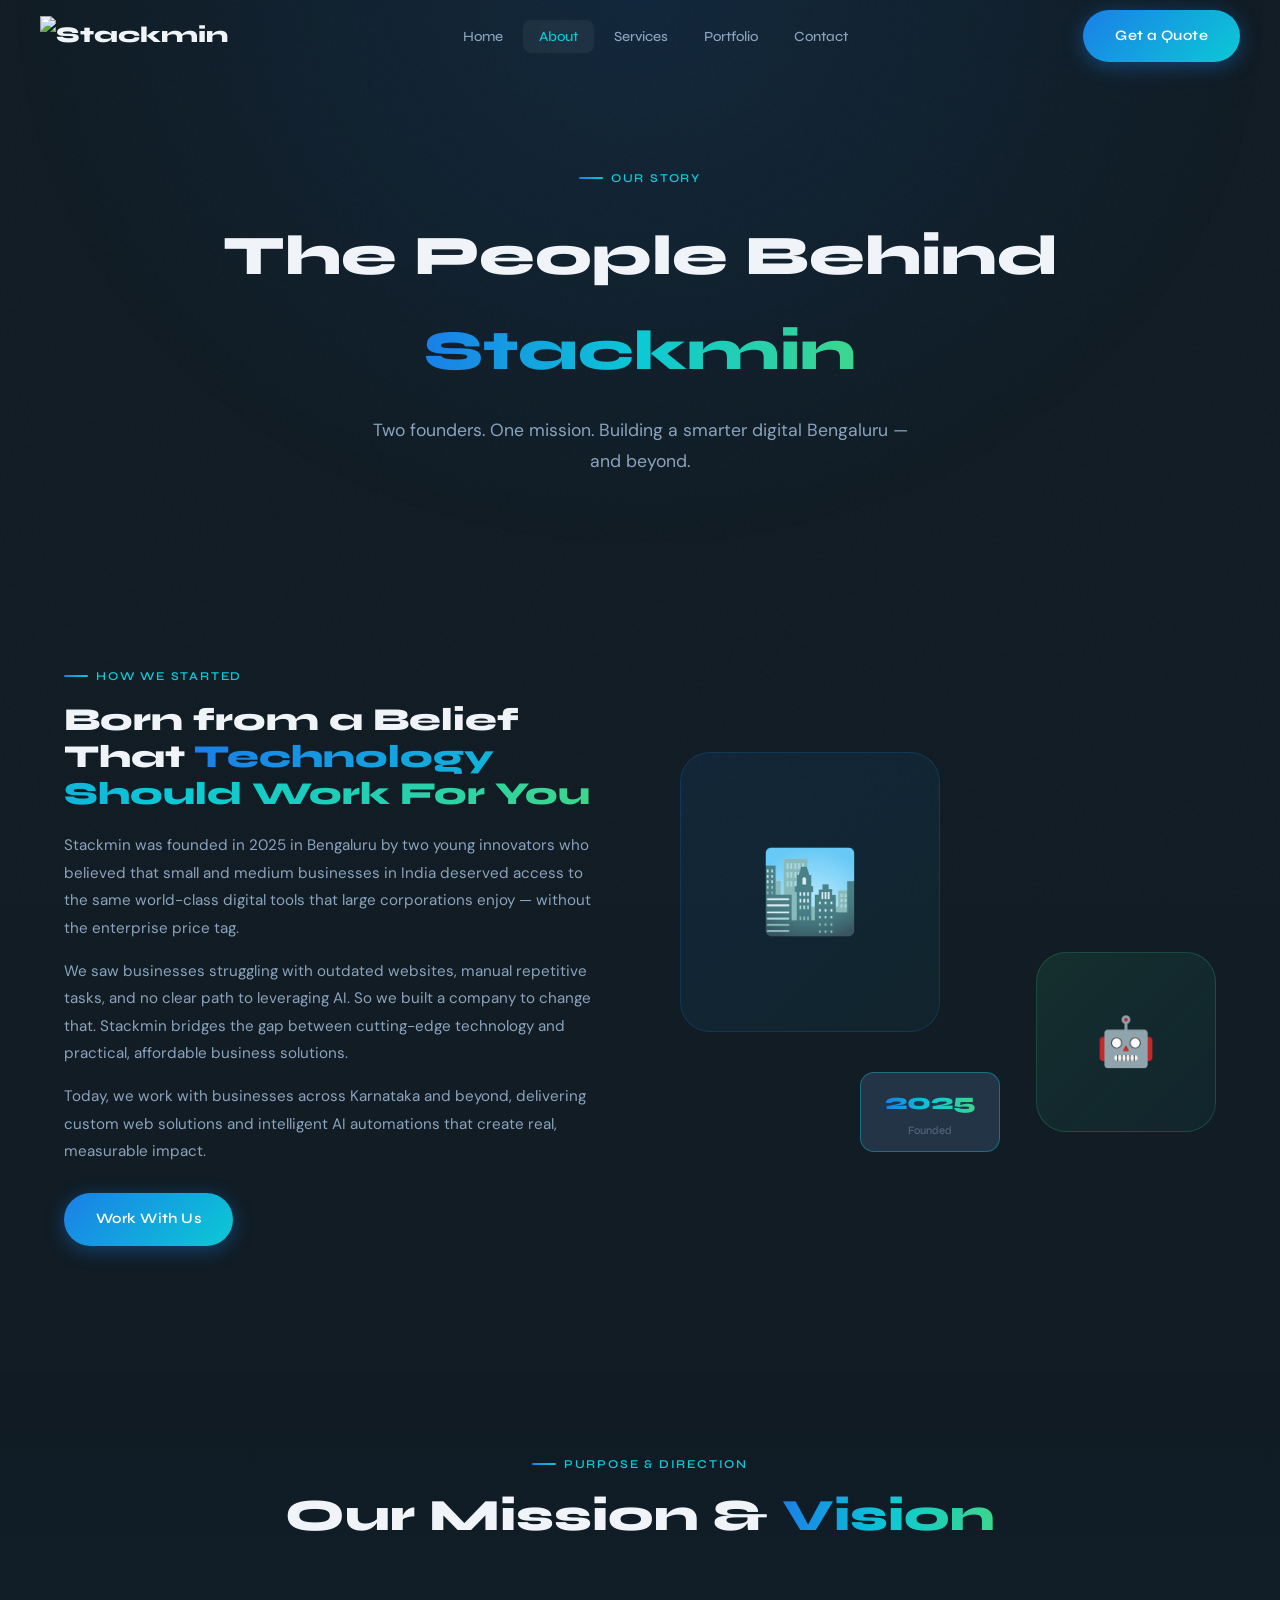
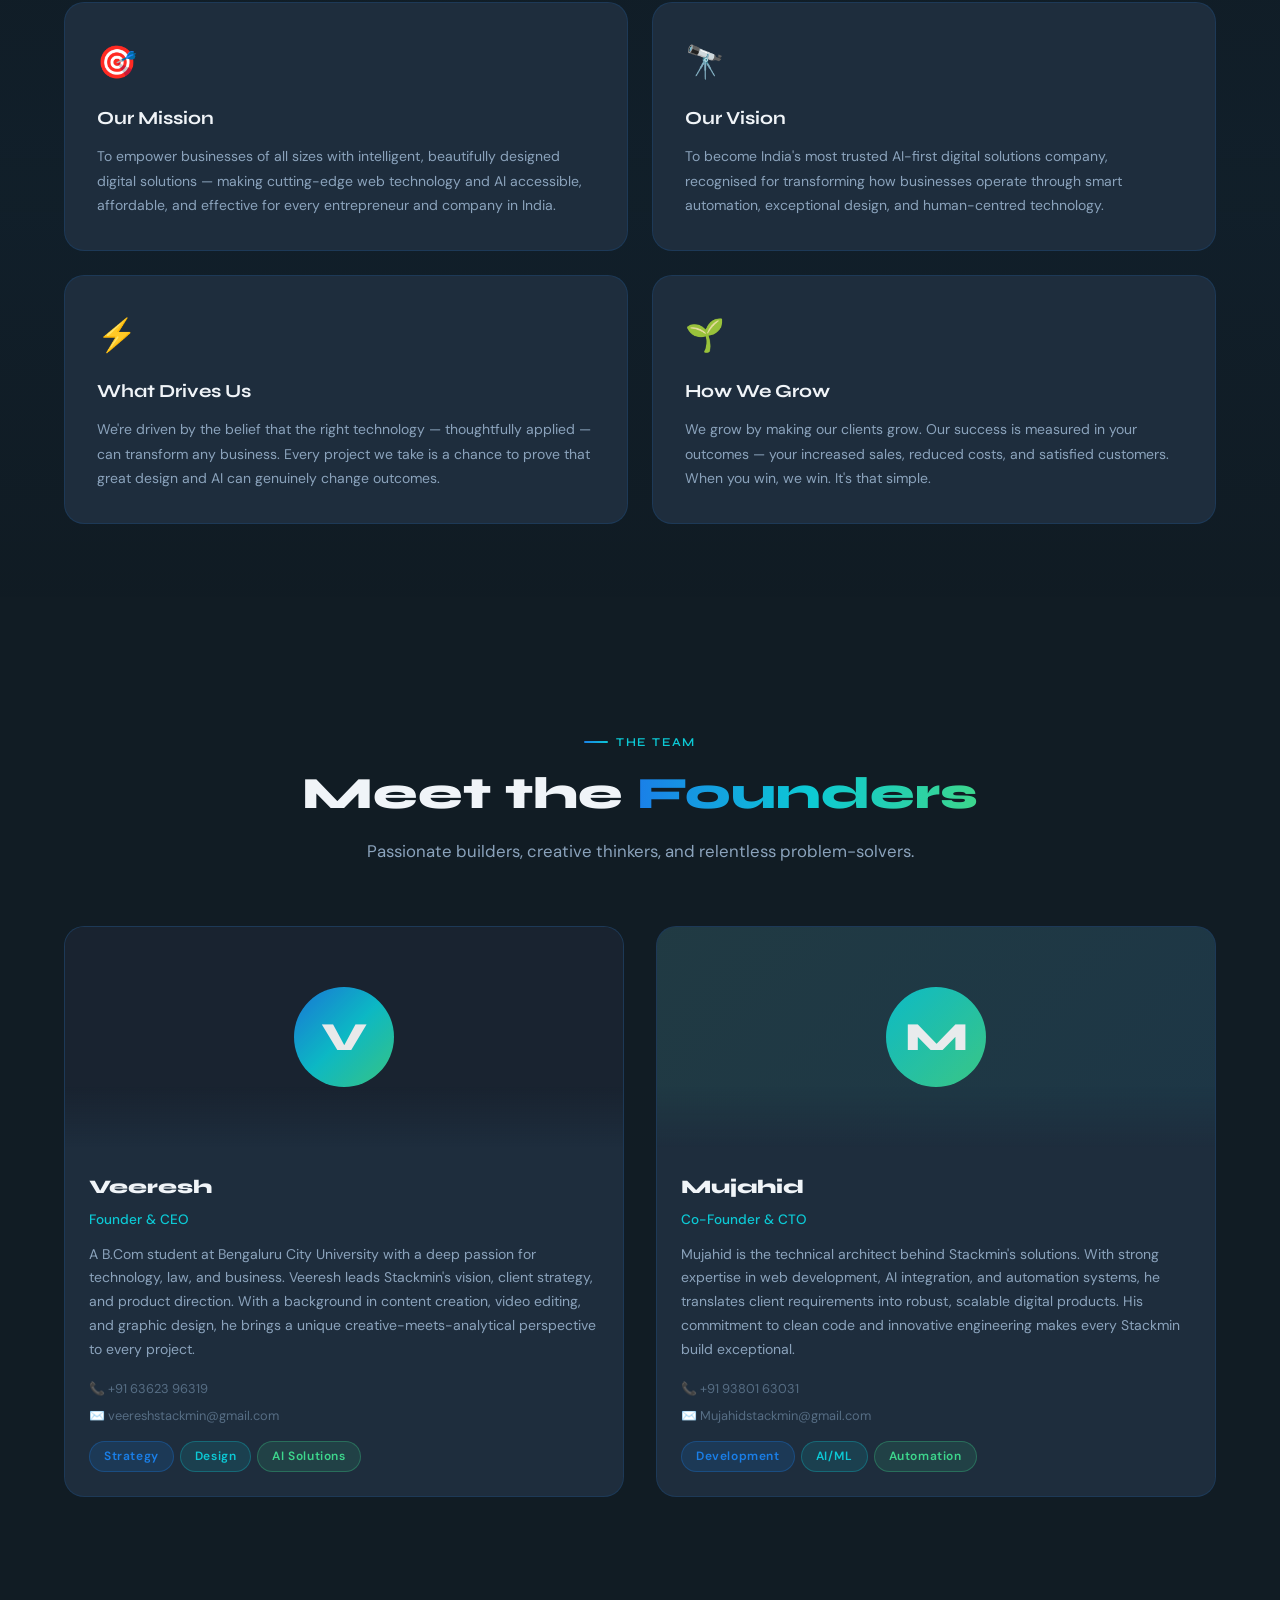
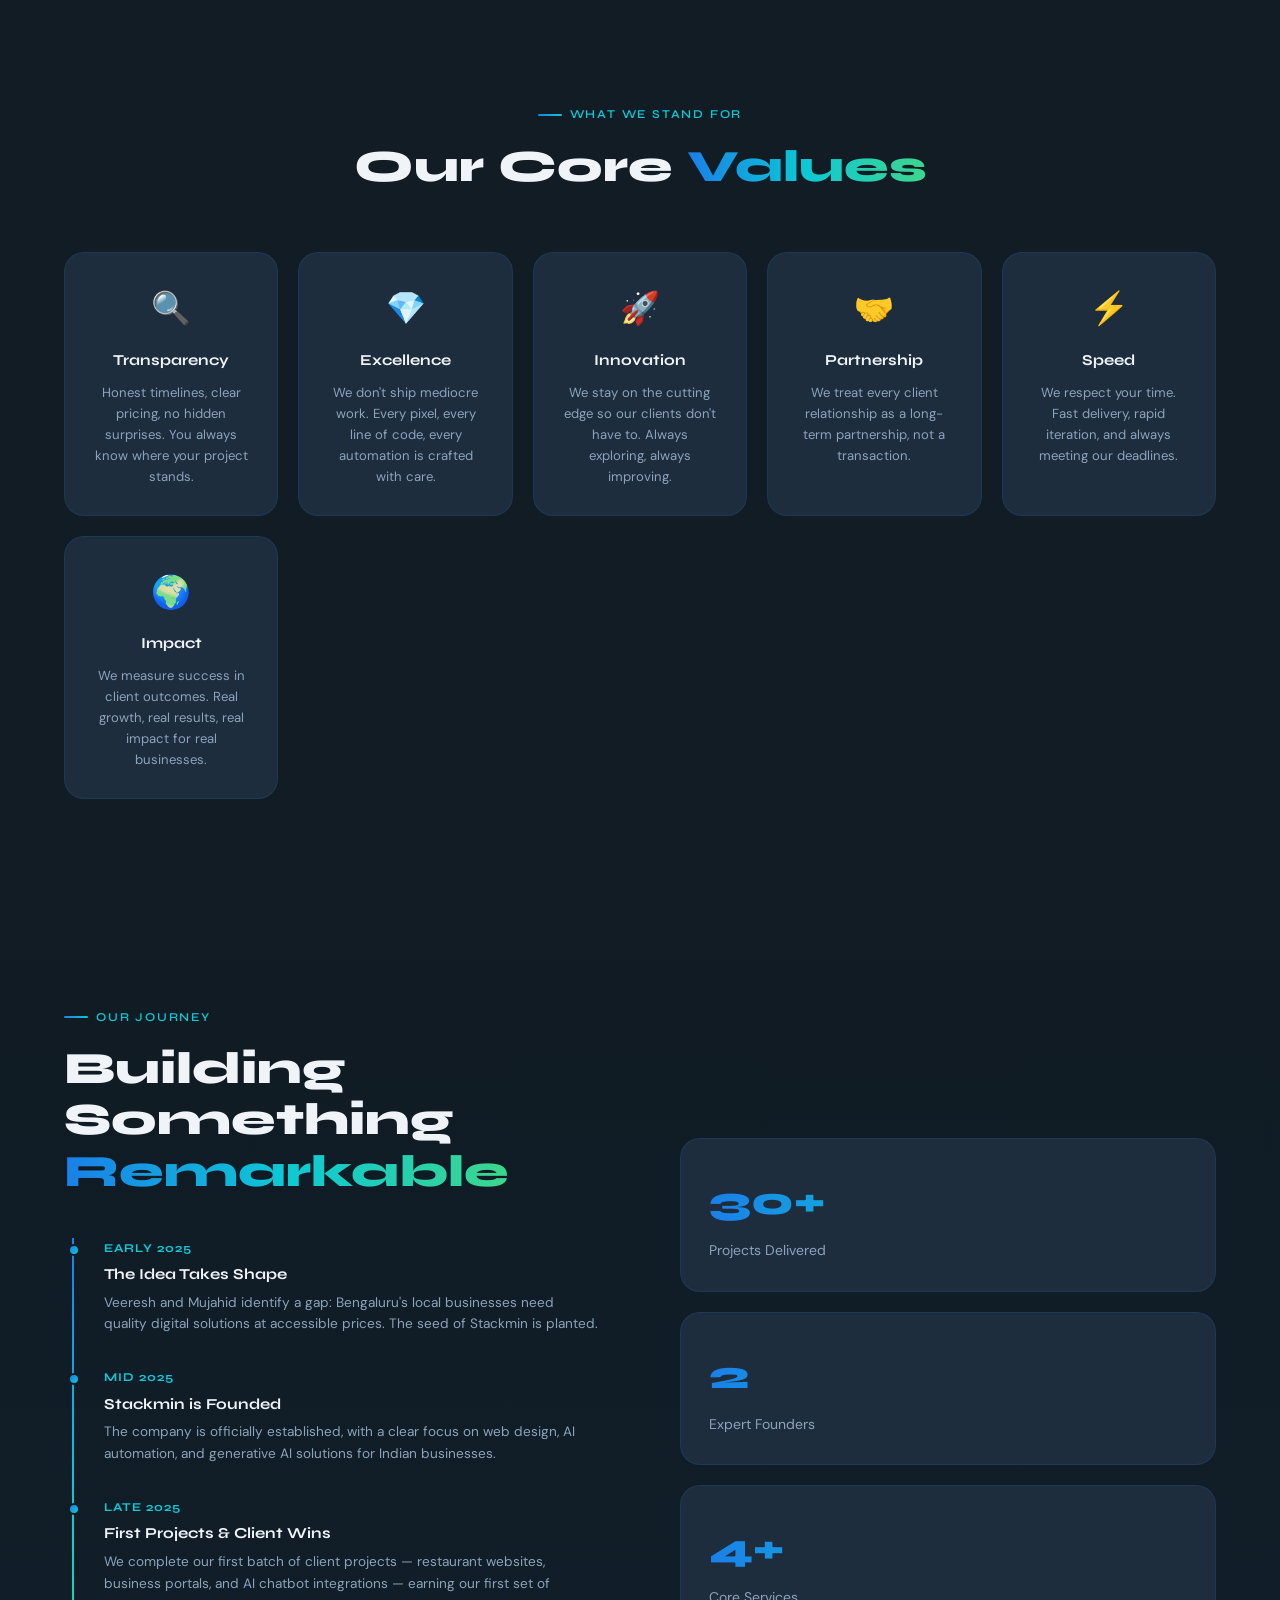
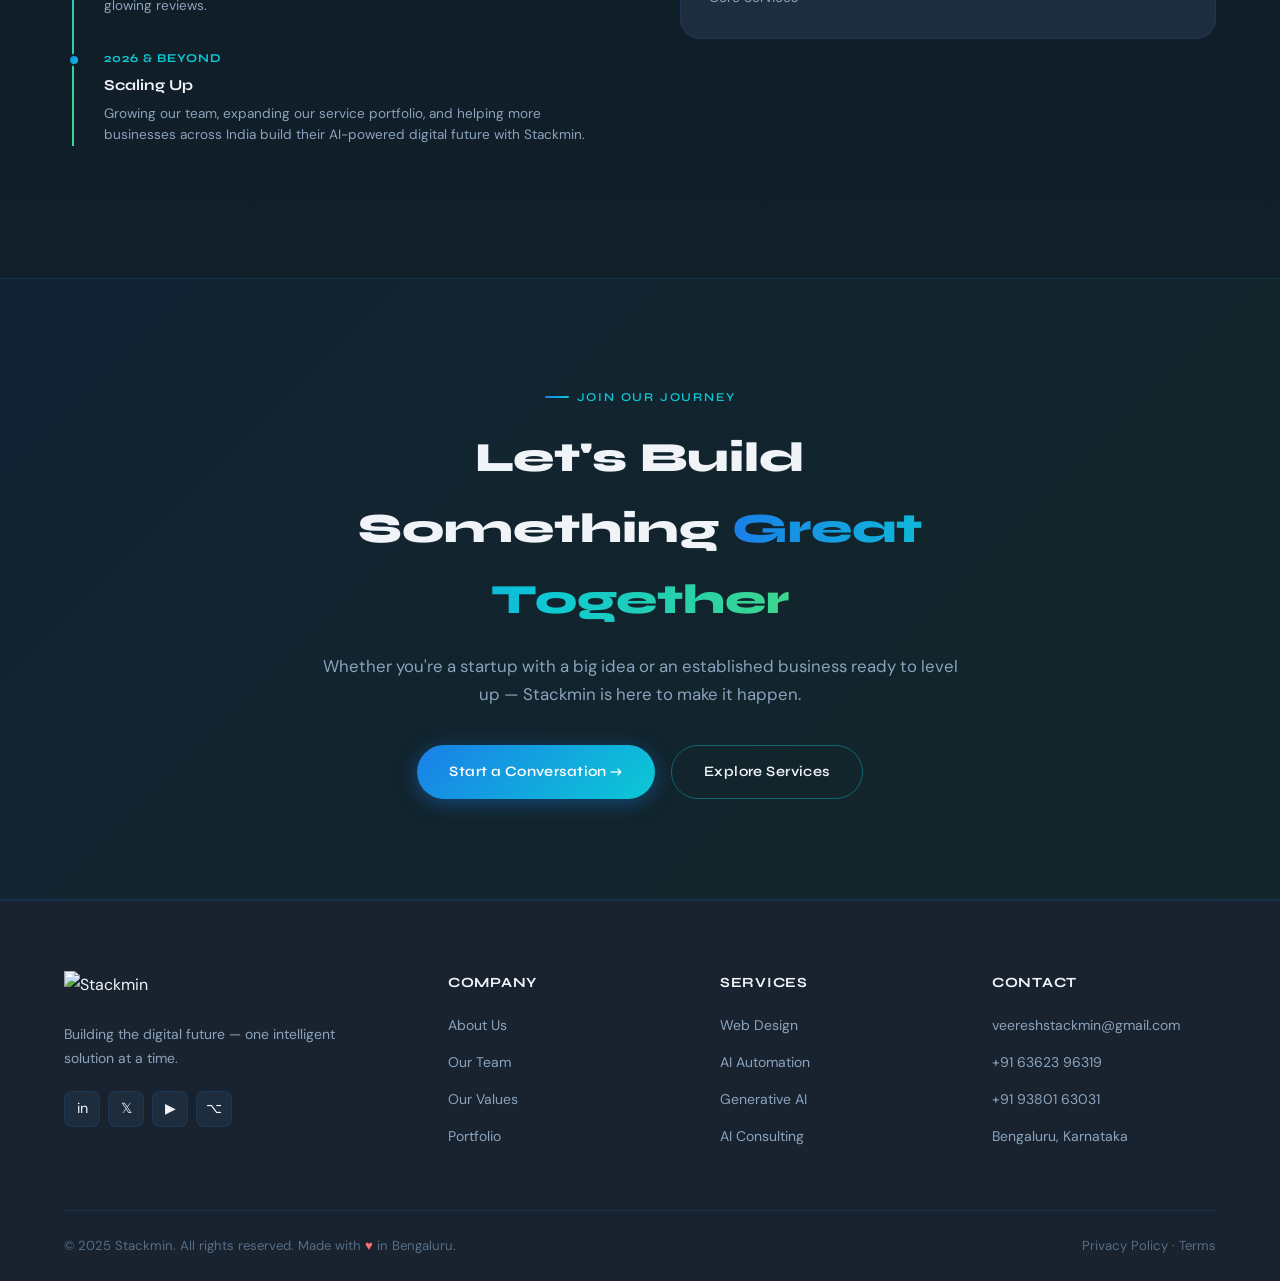
==== commit 293e7687: "commit & push" ====
--- a/about.html
+++ b/about.html
@@ -103,8 +103,7 @@
 <nav class="navbar" id="navbar">
   <div class="nav-inner">
     <a href="index.html" class="nav-logo">
-      <div class="logo-icon">S</div>
-      Stackmin
+      <img src="logo.png" alt="Stackmin" style="height: 40px; width: auto;" />
     </a>
     <ul class="nav-links">
       <li><a href="index.html">Home</a></li>
@@ -367,8 +366,7 @@
     <div class="footer-grid">
       <div class="footer-brand">
         <div class="logo-row">
-          <div class="logo-icon">S</div>
-          <span class="brand-name">Stackmin</span>
+          <img src="logo.png" alt="Stackmin" style="height: 36px; width: auto;" />
         </div>
         <p class="footer-tagline">Building the digital future — one intelligent solution at a time.</p>
         <div class="social-links">
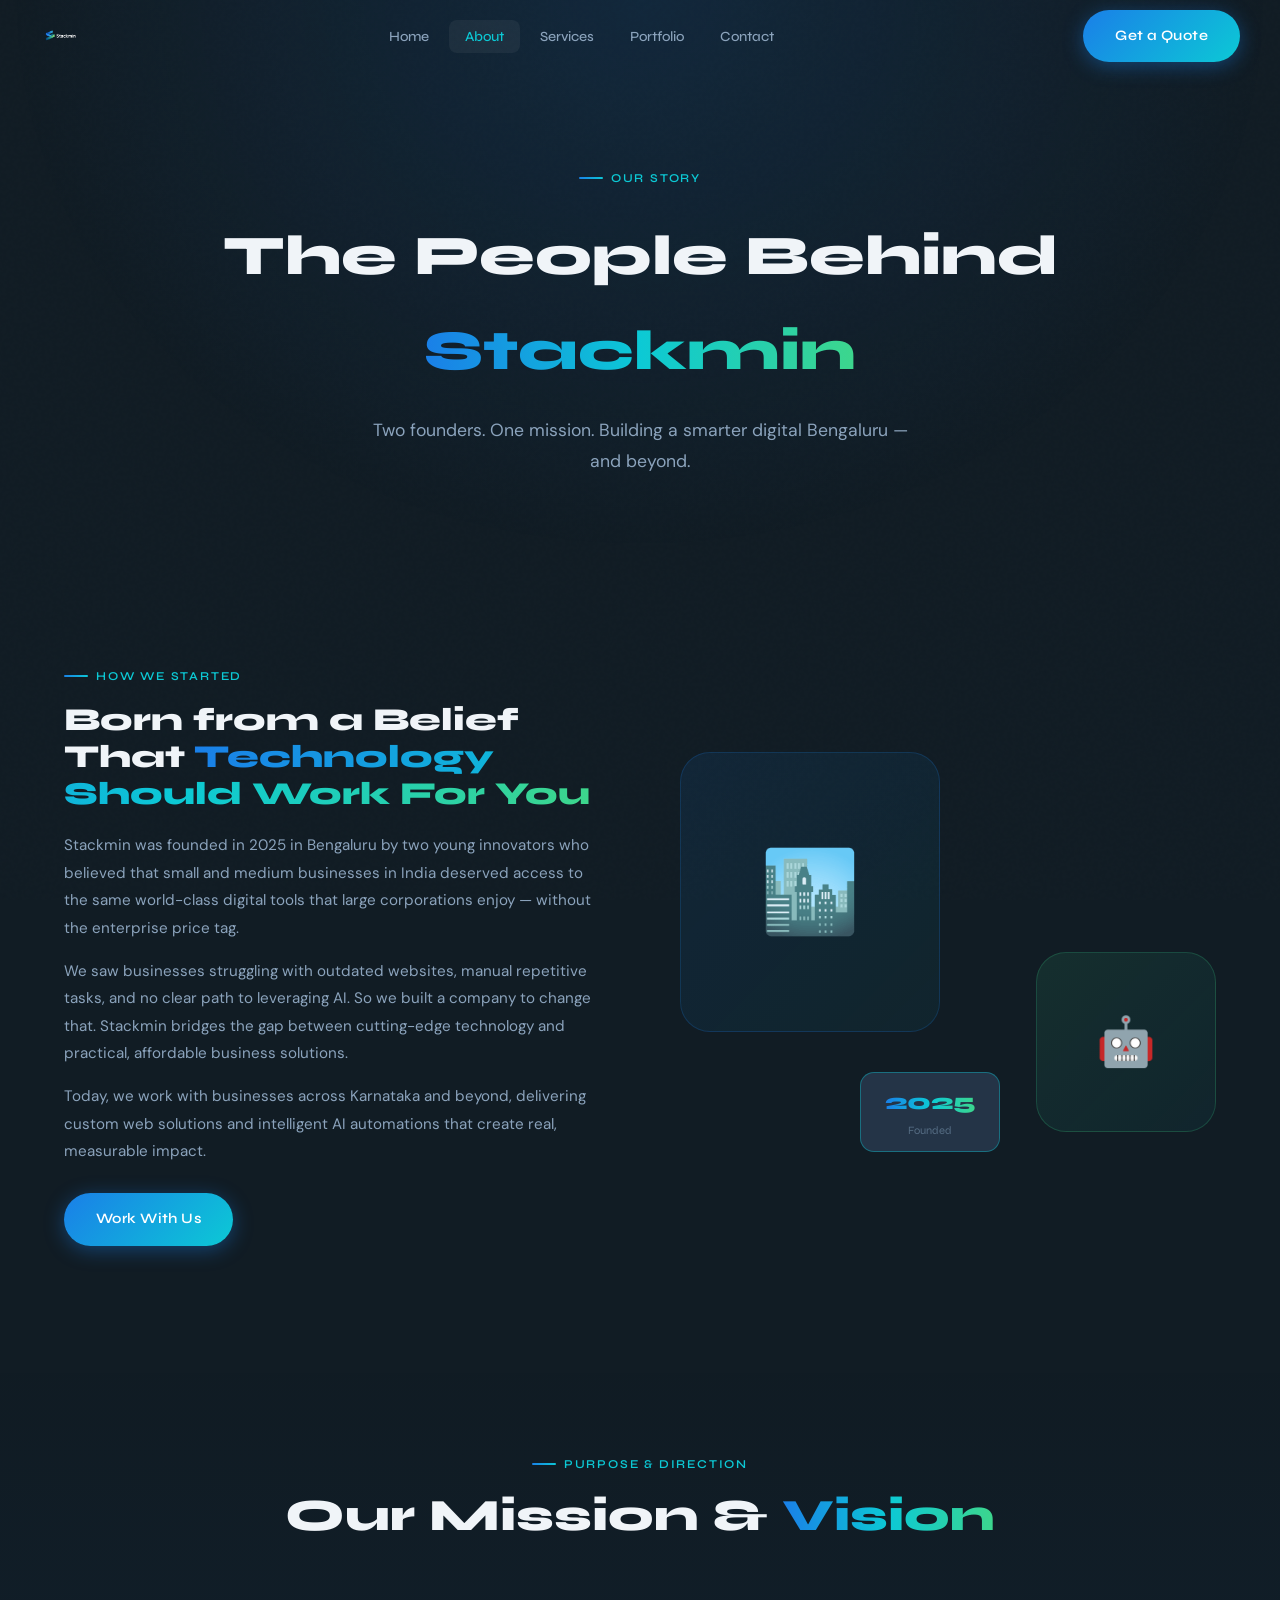
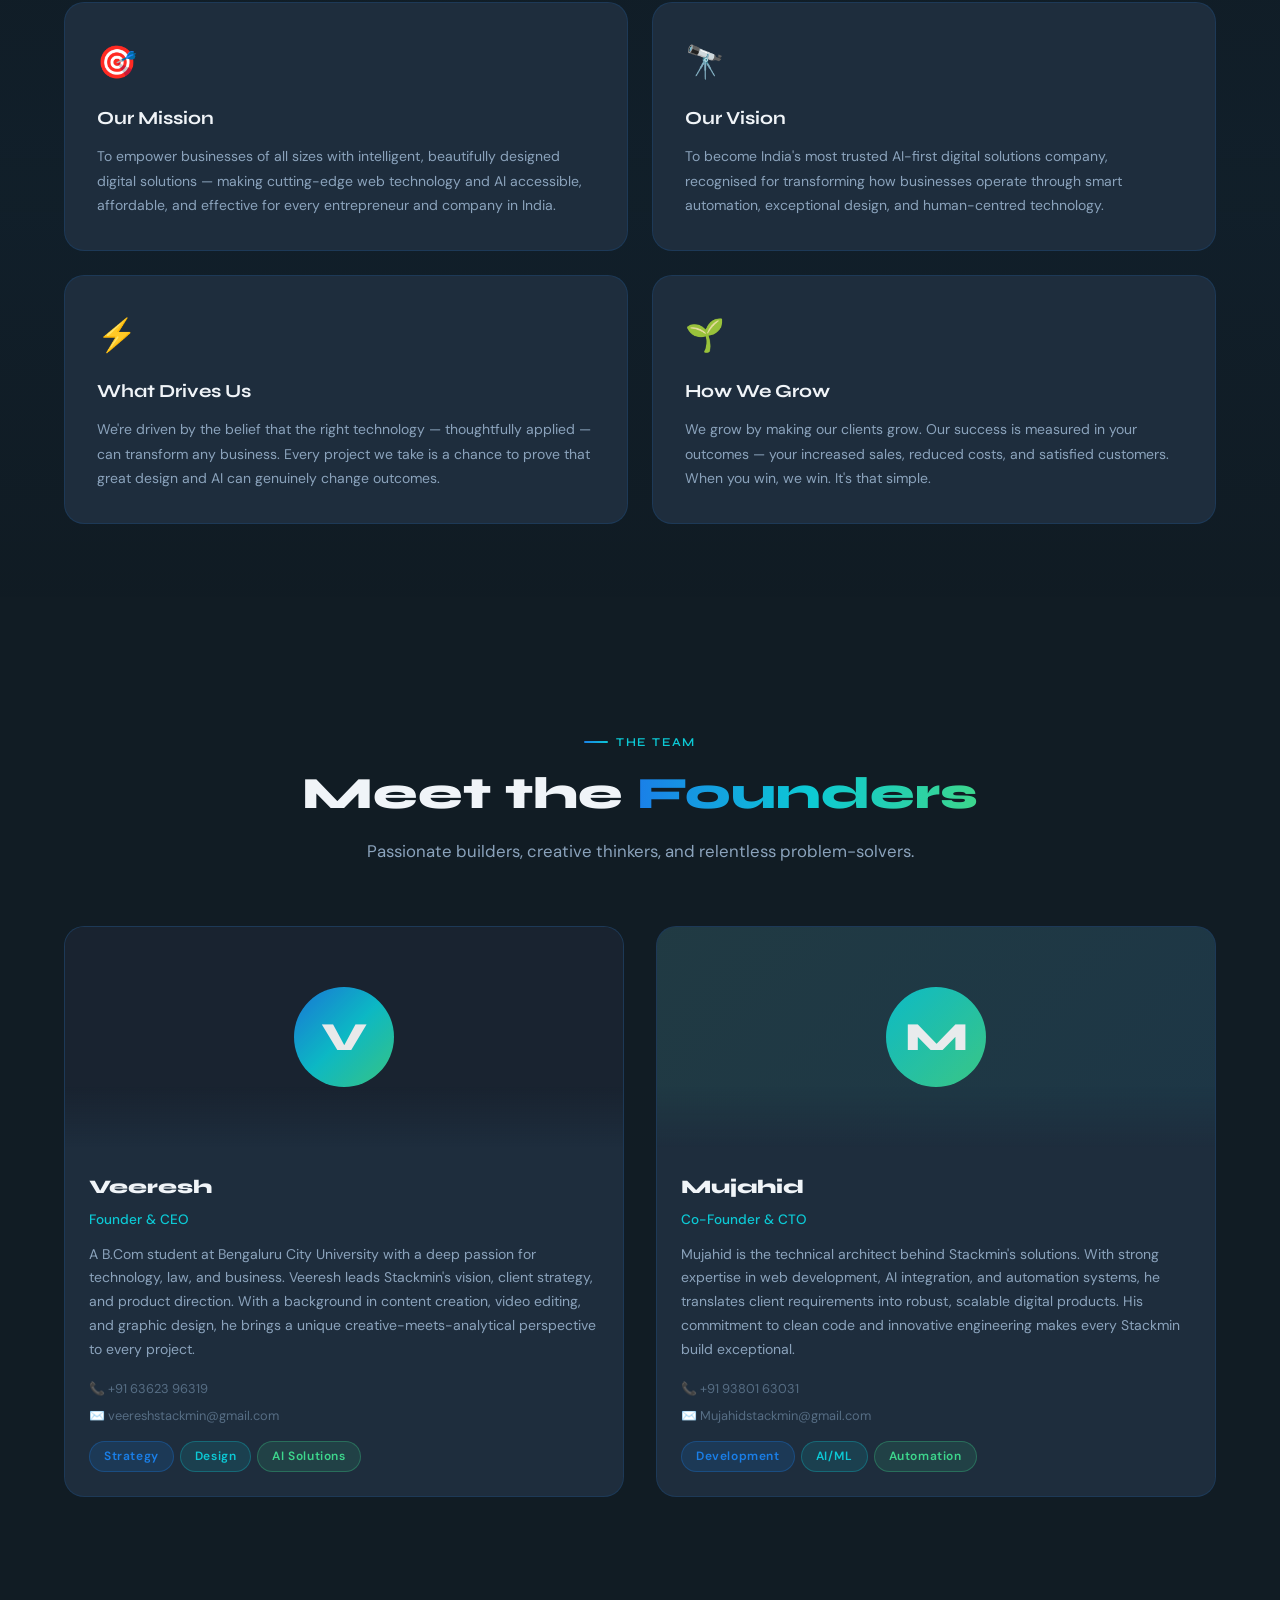
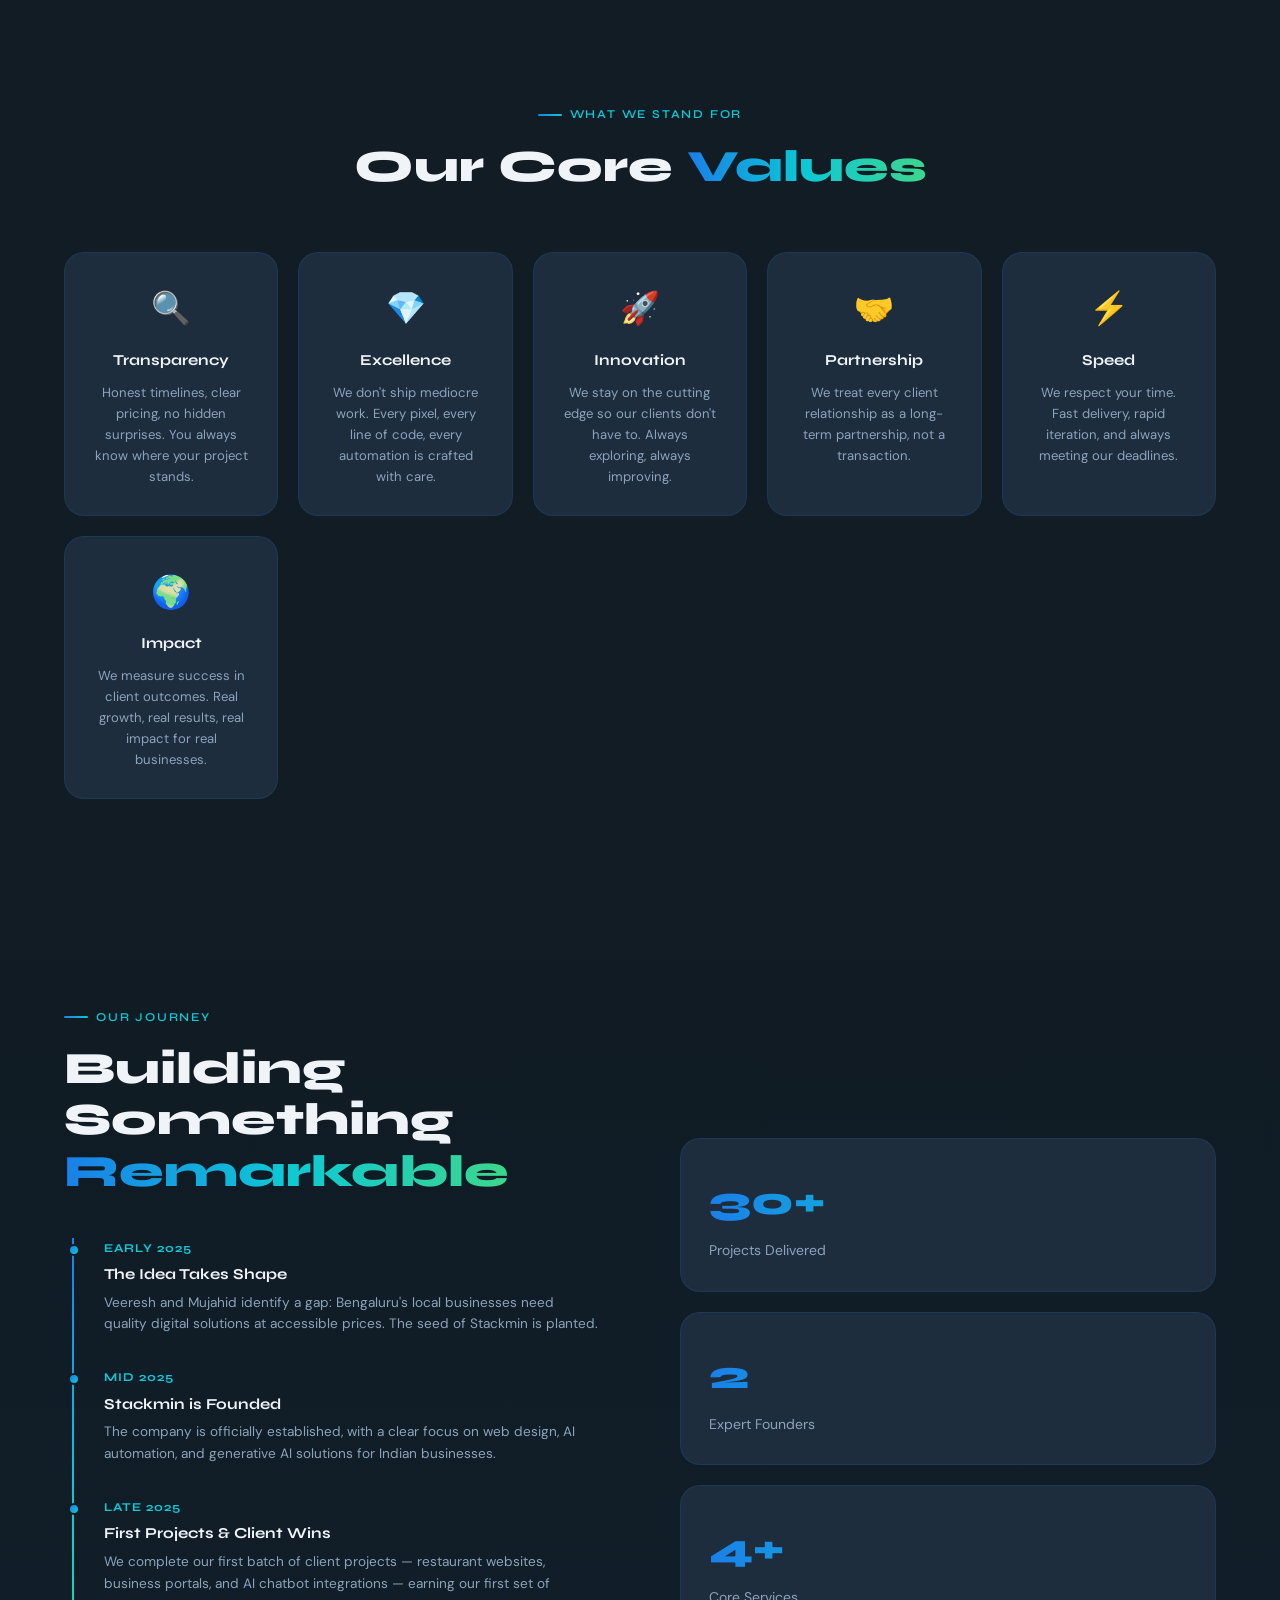
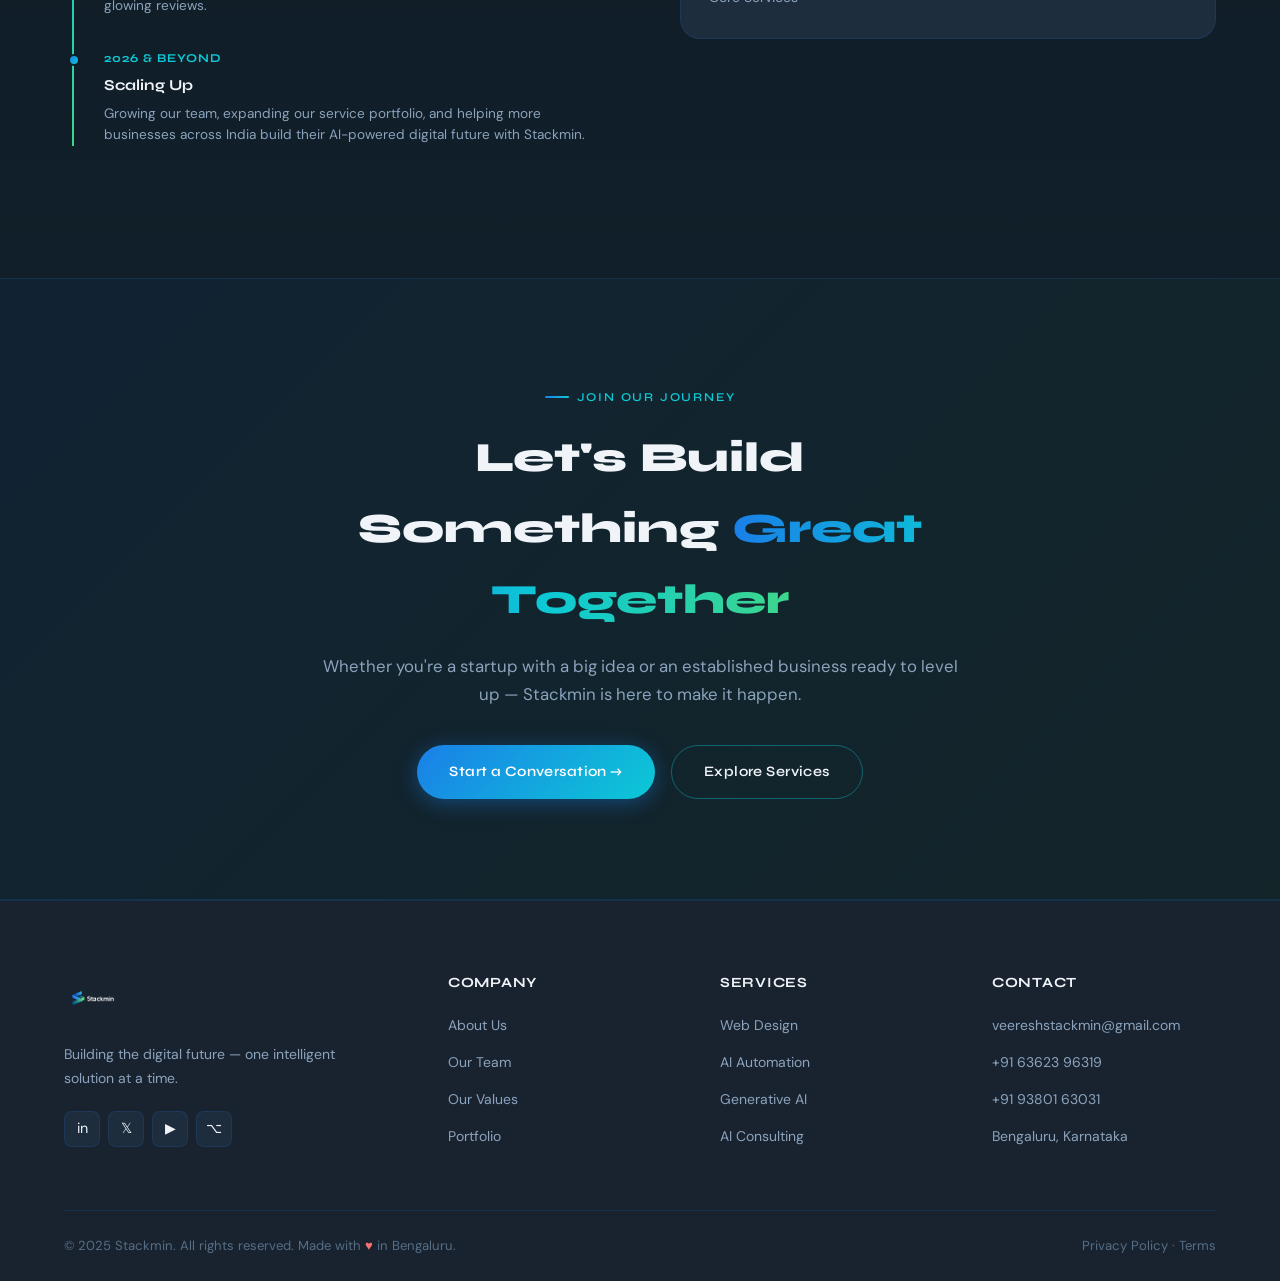
==== commit ec89b862: "commit & push" ====
--- a/about.html
+++ b/about.html
@@ -366,7 +366,7 @@
     <div class="footer-grid">
       <div class="footer-brand">
         <div class="logo-row">
-          <img src="logo.png" alt="Stackmin" style="height: 36px; width: auto;" />
+          <img src="logo.png" alt="Stackmin" style="height: 56px; width: auto;" />
         </div>
         <p class="footer-tagline">Building the digital future — one intelligent solution at a time.</p>
         <div class="social-links">
--- a/style.css
+++ b/style.css
@@ -209,7 +209,7 @@
   color: var(--text-primary);
 }
 .nav-logo .logo-icon {
-  width: 36px; height: 36px;
+  width: 56px; height: 56px;
   background: var(--grad-main);
   border-radius: 10px;
   display: flex;
